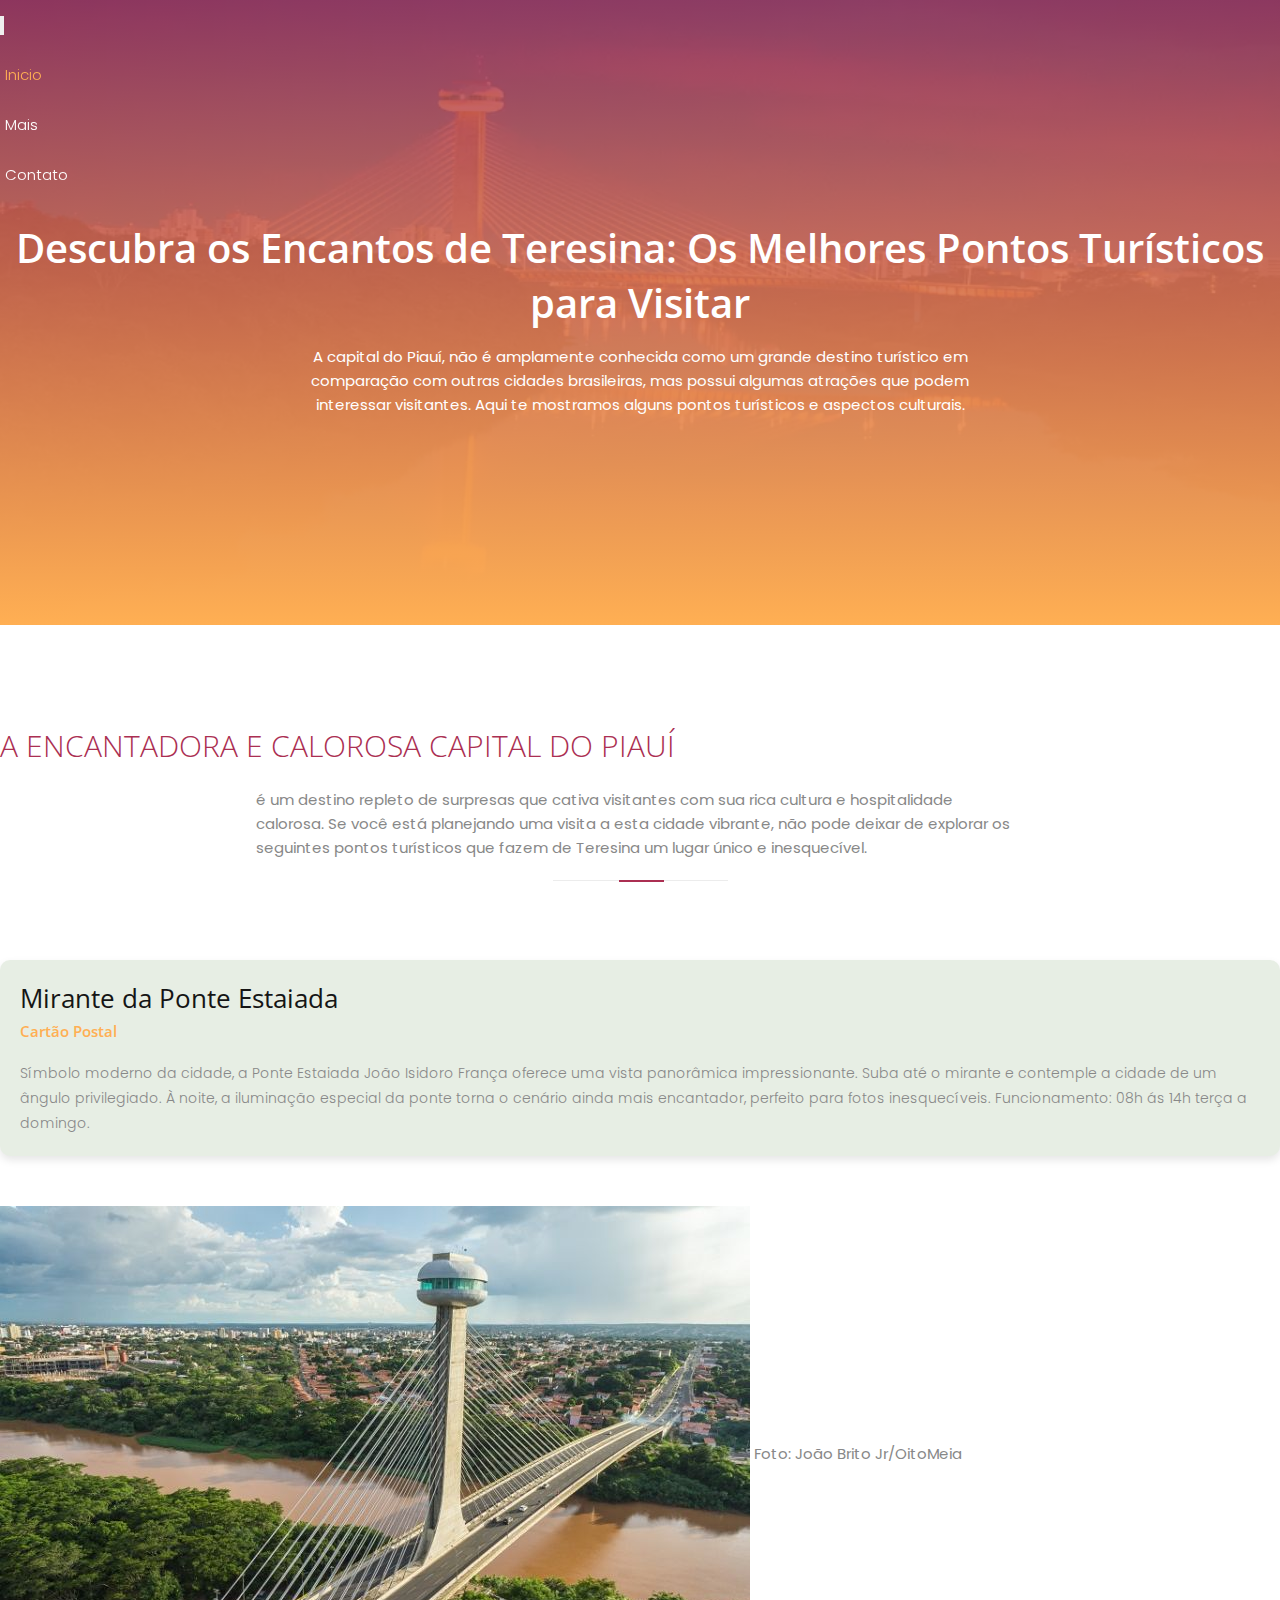
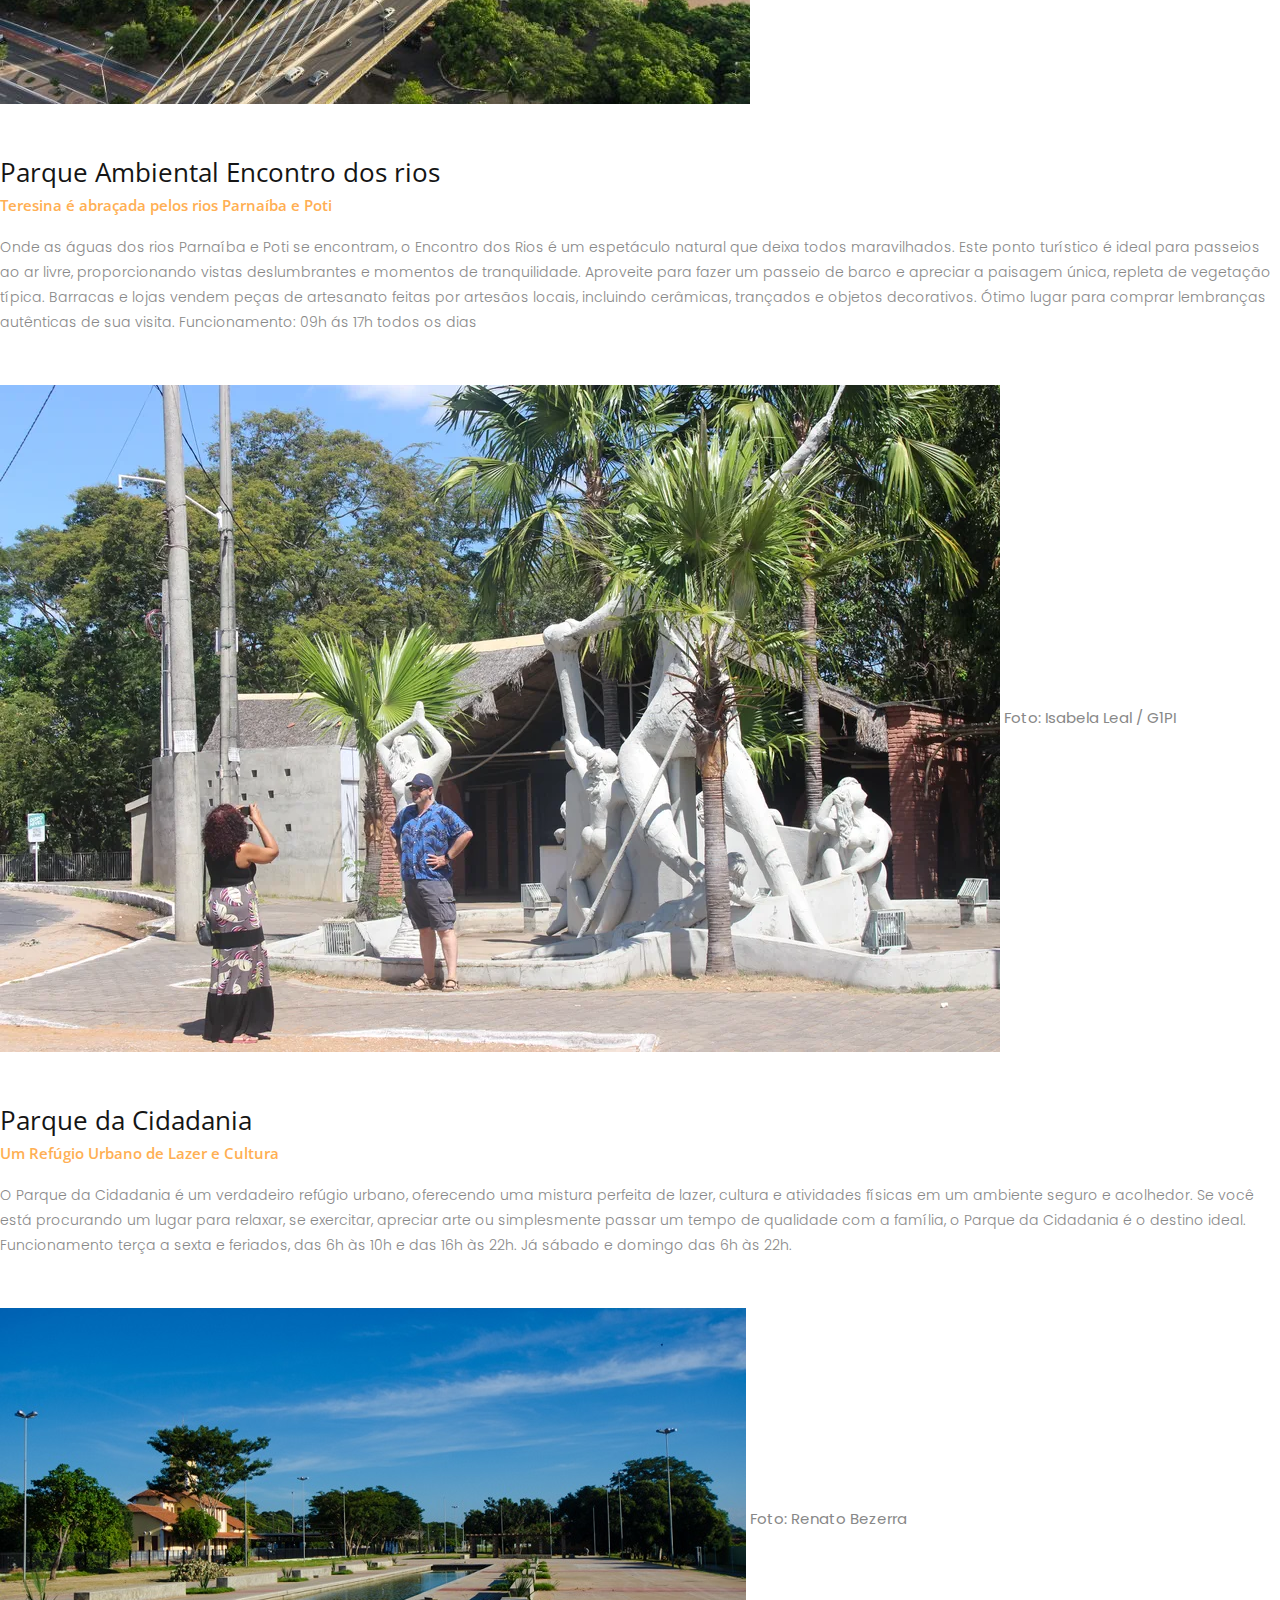
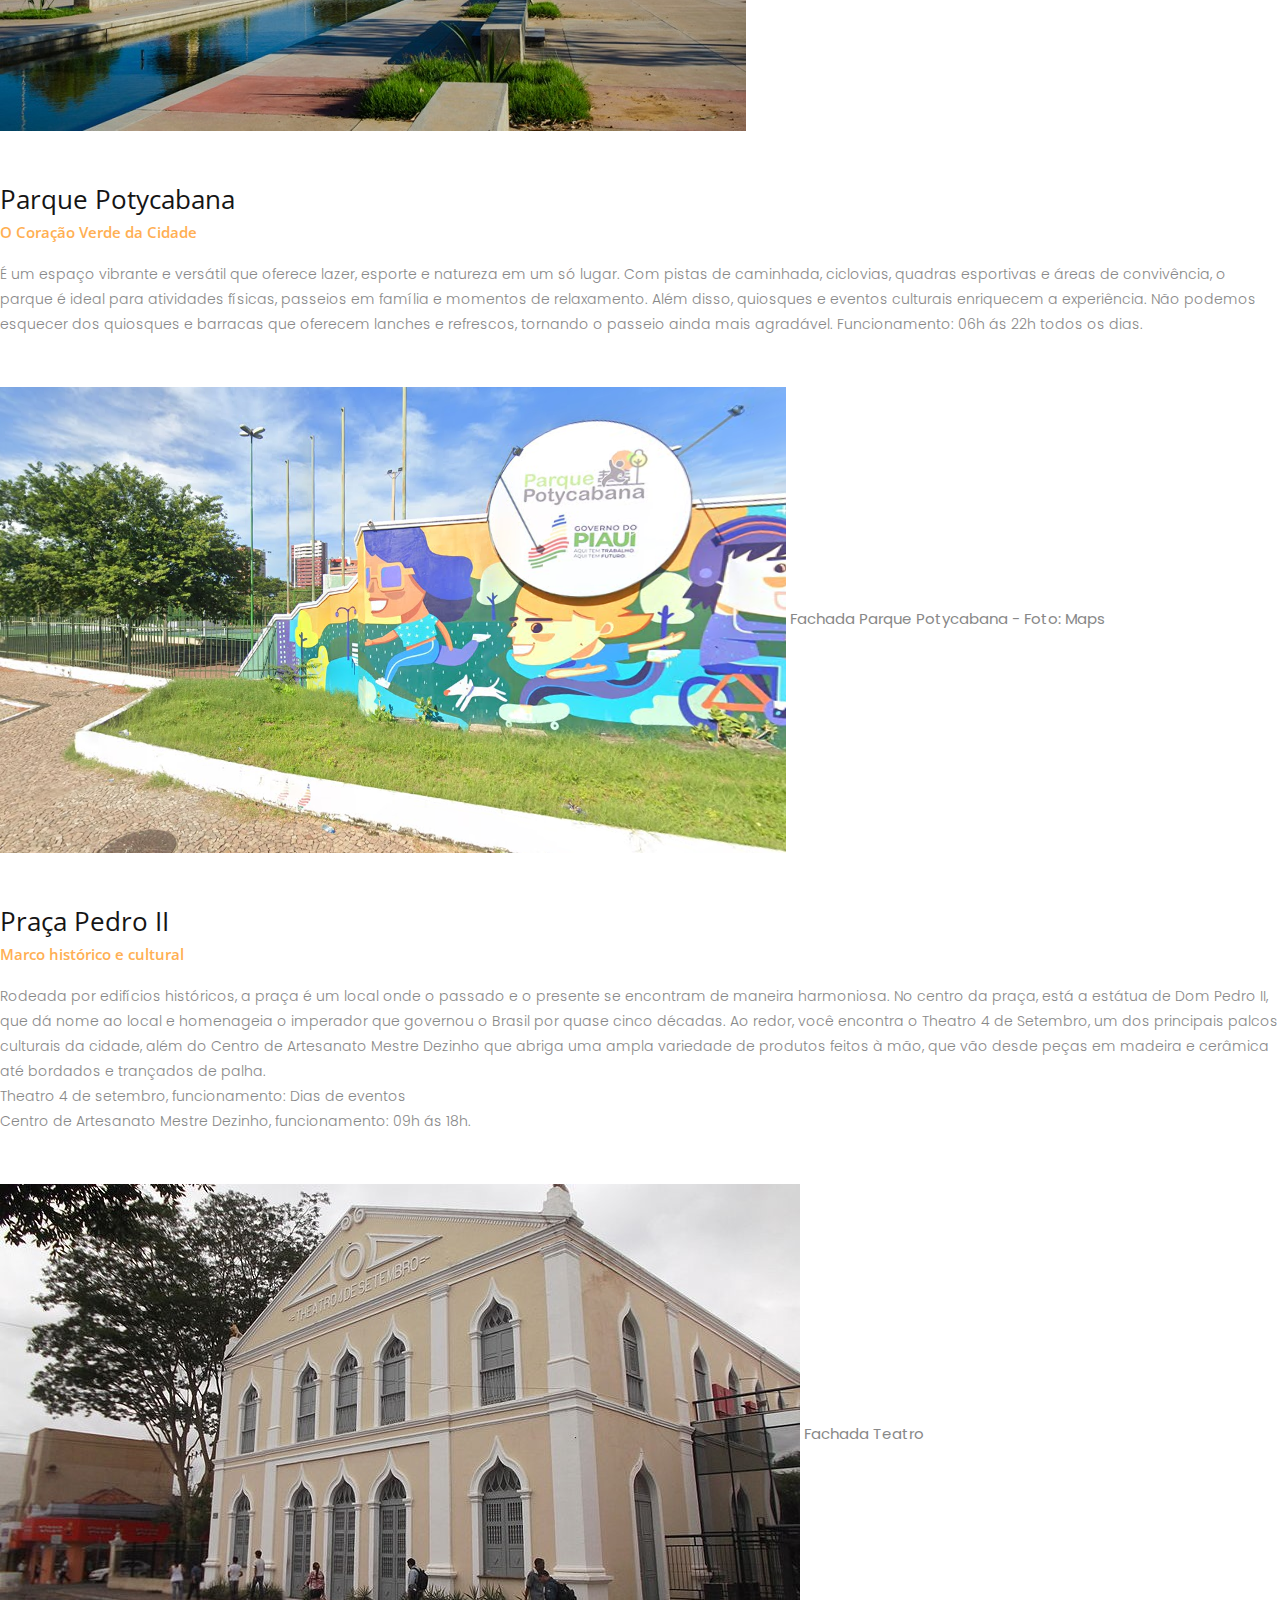
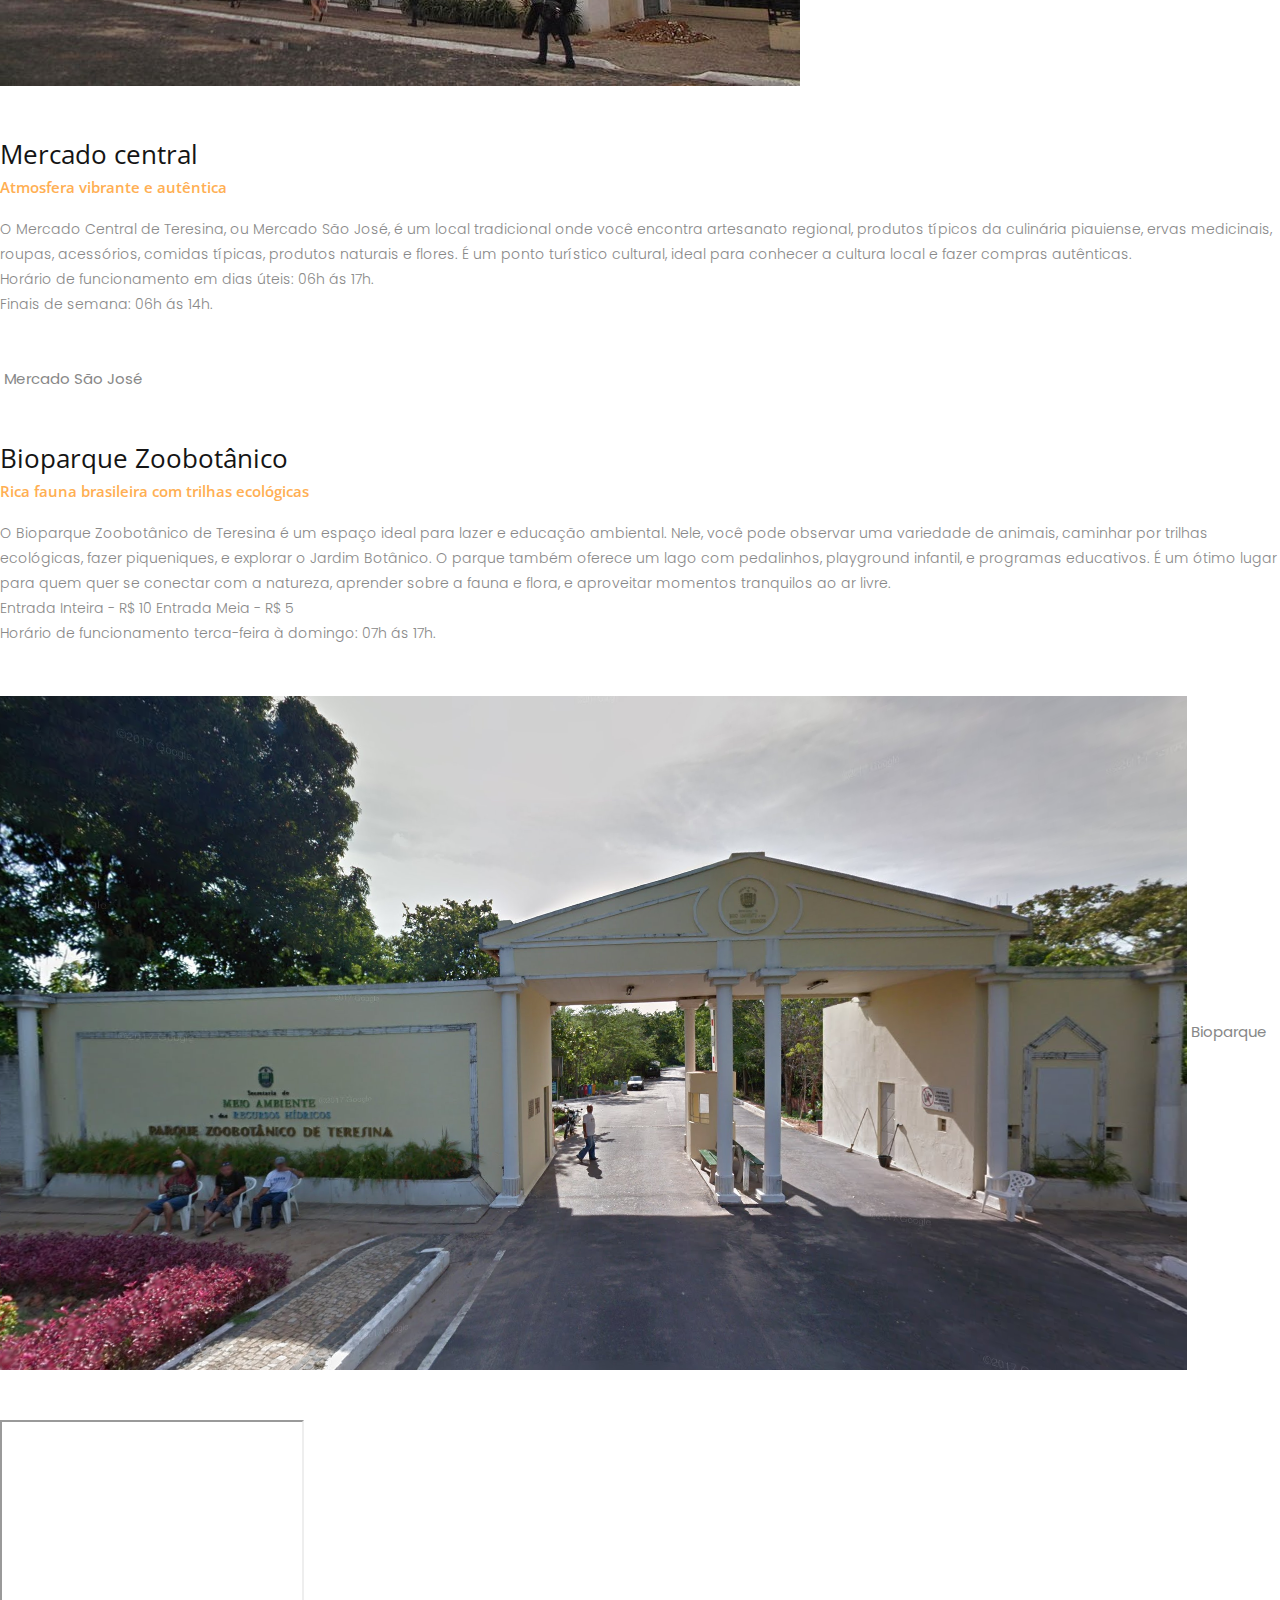
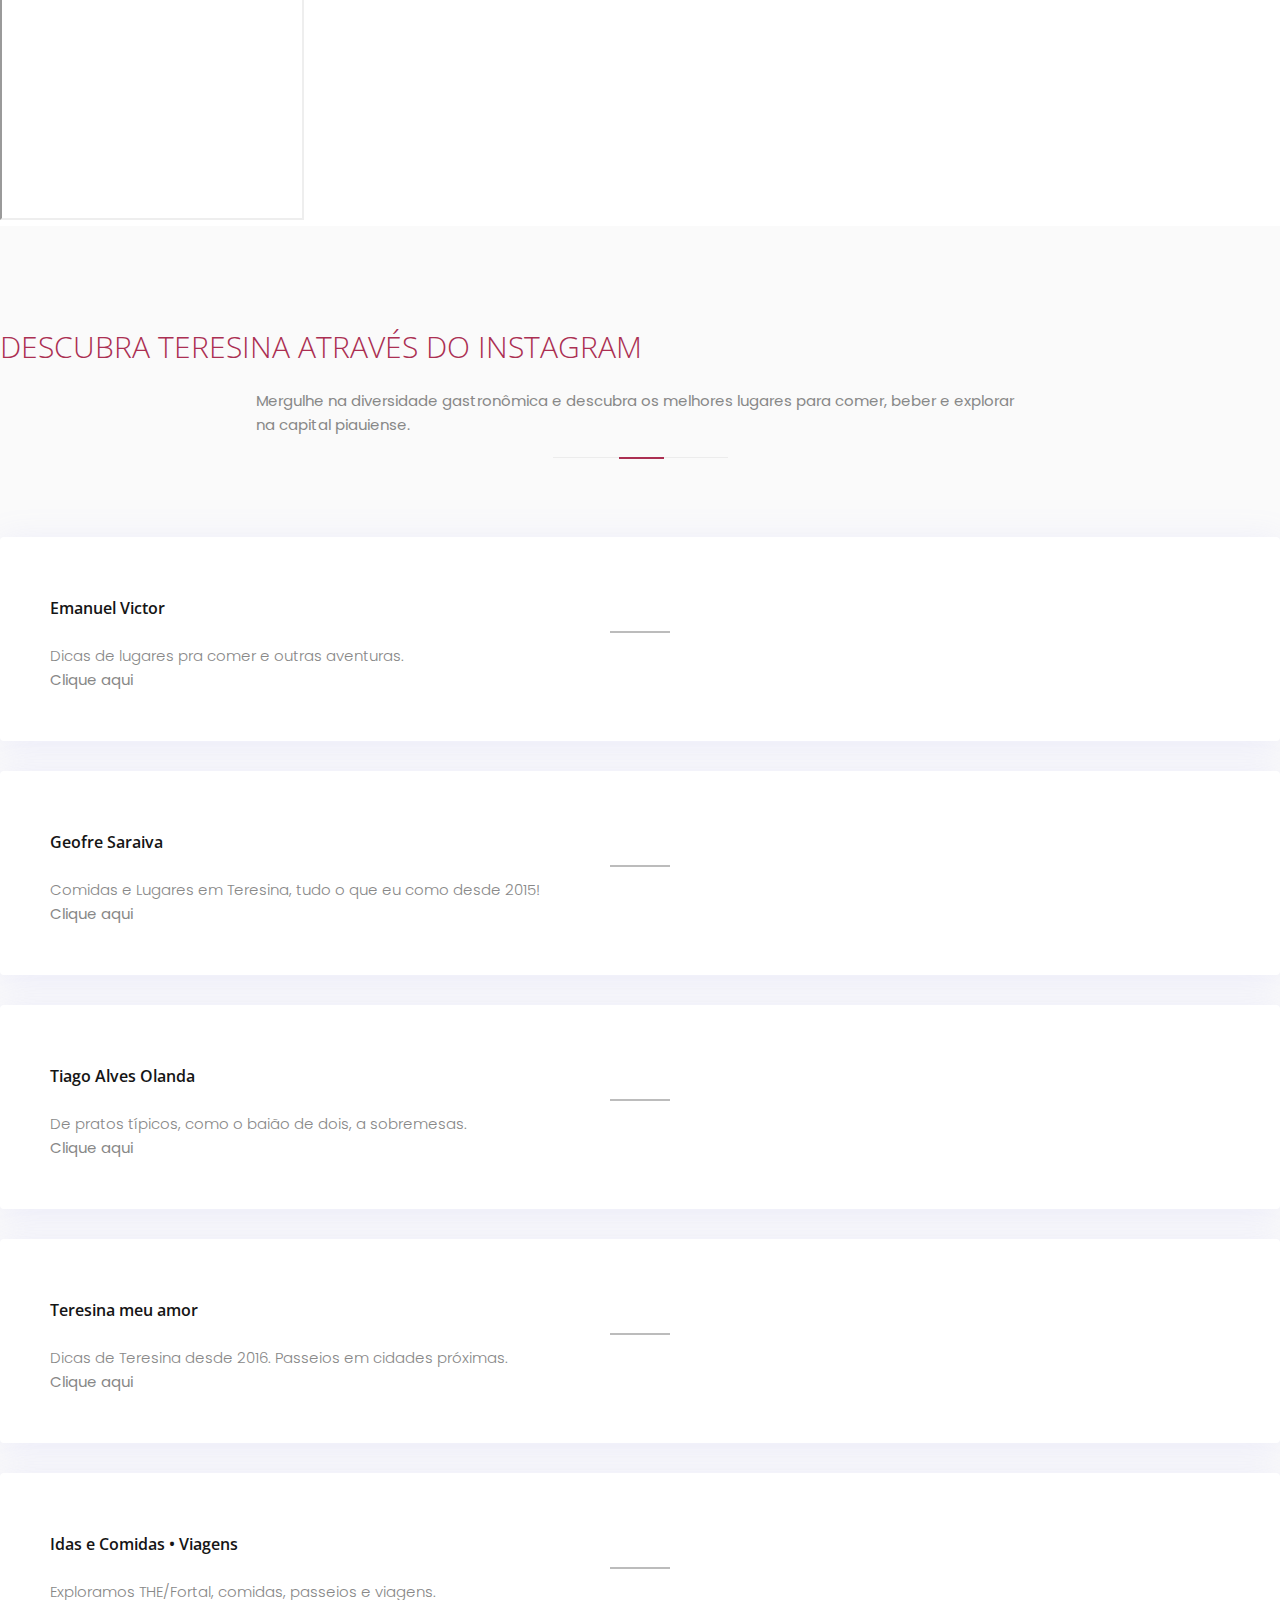
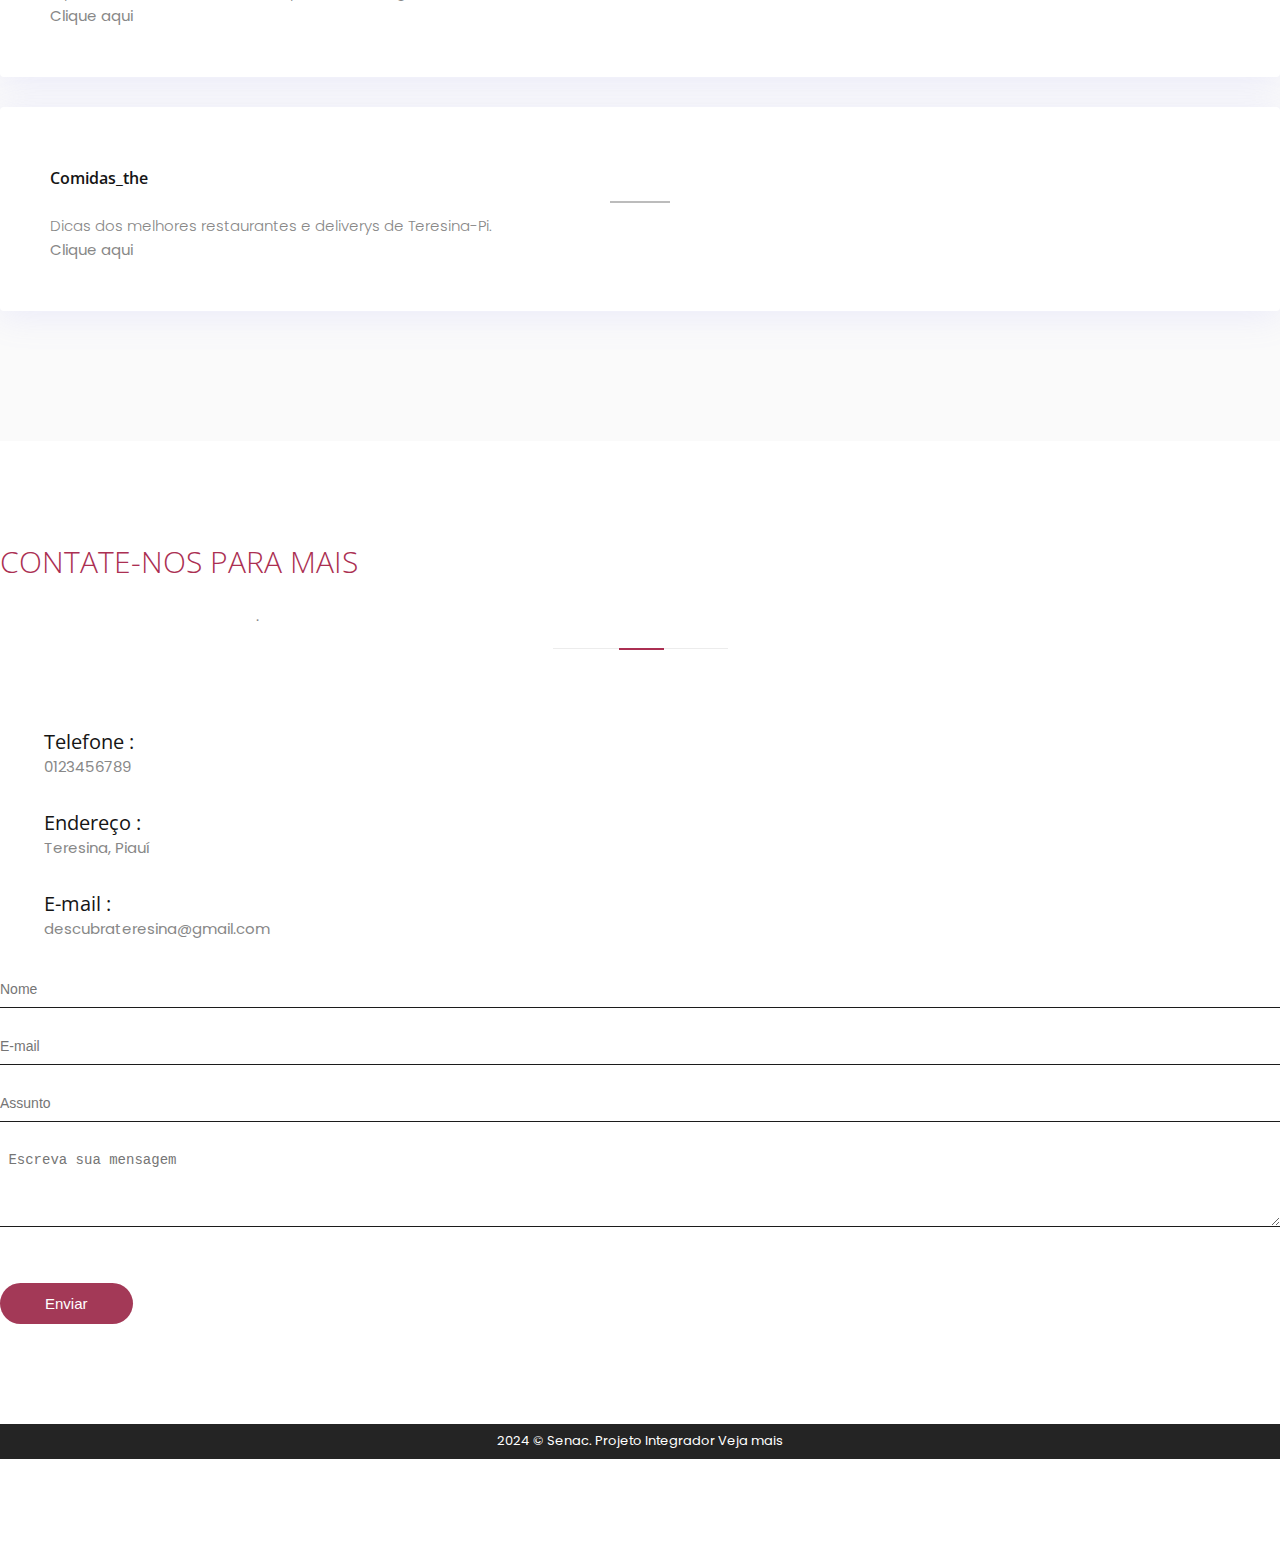
==== index.html @ 4d1e582b "subindo arquivos" ====
<!DOCTYPE html>
<html>
<head><script type="text/javascript" src="/___vscode_livepreview_injected_script"></script>
<meta http-equiv="Content-Type" content="text/html; charset=utf-8" />

<title>O que visitar em Teresina Piauí</title>
<link rel="stylesheet" href="https://stackpath.bootstrapcdn.com/bootstrap/4.1.1/css/bootstrap.min.css" integrity="sha384-WskhaSGFgHYWDcbwN70/dfYBj47jz9qbsMId/iRN3ewGhXQFZCSftd1LZCfmhktB" crossorigin="anonymous">
<link rel="stylesheet" type="text/css" href="style.css"/>
<link rel="stylesheet" href="https://use.fontawesome.com/releases/v5.1.0/css/all.css" integrity="sha384-lKuwvrZot6UHsBSfcMvOkWwlCMgc0TaWr+30HWe3a4ltaBwTZhyTEggF5tJv8tbt" crossorigin="anonymous">
<link rel="stylesheet" type="text/css" href="css/jquery.fancybox.min.css"/>
<link rel="stylesheet" type="text/css" href="css/owl.carousel.min.css"/>
<link rel="stylesheet" type="text/css" href="css/owl.theme.default.min.css"/>
<link rel="icon" href="images/minilogo.png" type="image/x-icon">

<!-- Font Google -->
<link href="https://fonts.googleapis.com/css?family=Open+Sans:300,400,600,700,800" rel="stylesheet">
<link href="https://fonts.googleapis.com/css?family=Poppins:300,400,500,600,700" rel="stylesheet">

<meta name="viewport" content="width=device-width, initial-scale=1.0">
</head>

<body>
<!-- Navbar -->
<nav class="navbar navbar-expand-lg">
  <div class="container">
    <button class="navbar-toggler" type="button" data-toggle="collapse" data-target="#navbarSupportedContent" aria-controls="navbarSupportedContent" aria-expanded="false" aria-label="Toggle navigation"> <span class="fas fa-bars"></span> </button>
    <div class="collapse navbar-collapse" id="navbarSupportedContent">
      <ul class="navbar-nav ml-auto">
        <li class="nav-item"> <a class="nav-link" href="" data-scroll-nav="0">Inicio</a> </li>
        <li class="nav-item"> <a class="nav-link" href="#" data-scroll-nav="1">Mais</a> </li>
               
        <li class="nav-item"> <a class="nav-link" href="#" data-scroll-nav="4">Contato</a> </li>
      </ul>
    </div>
  </div>
</nav>
<!-- End Navbar --> 

<!-- Banner Image -->

<div class="banner text-center" data-scroll-index='0'>
  <div class="banner-overlay">
    <div class="container">
      
      <h1 class="text">Descubra os Encantos de Teresina: Os Melhores Pontos Turísticos para Visitar</h1>
      <p>A capital do Piauí, não é amplamente conhecida como um grande destino turístico em 
        comparação com outras cidades brasileiras, mas possui algumas atrações que
         podem interessar visitantes. Aqui te mostramos alguns pontos turísticos e aspectos culturais.</p>
      <a href="#" class="#"></a> </div>
    </div>
  </div>
</div>

<!-- End Banner Image --> 

<!-- About -->

<div class="about-us section-padding" data-scroll-index='1' >
  <div class="container" >
    <div class="row">
      <div class="col-md-12 section-title text-center" >
        <h3>A encantadora e calorosa capital do Piauí</h3>
        <p>é um destino repleto de surpresas que cativa visitantes com sua rica cultura e hospitalidade calorosa. 
          Se você está planejando uma visita a esta cidade vibrante, não pode deixar de explorar
           os seguintes pontos turísticos que fazem de Teresina um lugar único e inesquecível.</p>
        <span class="section-title-line"></span> </div>
      
      <div class="col-md-6 mb-50" onclick="window.location.href='restaurantes.html';" style="cursor: pointer; background-color: #e7eee4; border-radius: 10px; padding: 20px; box-shadow: 0px 4px 8px rgba(0, 0, 0, 0.1); transition: background-color 0.3s ease;">
        <div class="section-info">
          <div class="sub-title-paragraph">
            <h4>Mirante da Ponte Estaiada</h4>
            <h5>Cartão Postal</h5>
            <p>Símbolo moderno da cidade, a Ponte Estaiada João Isidoro França oferece uma vista panorâmica impressionante.
               Suba até o mirante e contemple a cidade de um ângulo privilegiado.
               À noite, a iluminação especial da ponte torna o cenário ainda mais encantador, perfeito para fotos inesquecíveis. Funcionamento: 08h ás 14h terça a domingo.</p>
          </div>
        </div>
      </div>

      <div class="col-md-6 mb-50">
        <div class="section-img"> <img src="images/ponteestaiada.jpg" alt="" class="img-responsive"/> 
        <a href="https://www.oitomeia.com.br/noticias/2017/08/19/saiba-mais-sobre-ponte-estaiada-principal-simbolo-visual-de-teresina/" target="_blank"> Foto: João Brito Jr/OitoMeia</a>
        </div>
      </div>
      
      <div class="col-md-6 mb-50">
        <div class="section-info">
          <div class="sub-title-paragraph">
            <h4>Parque Ambiental Encontro dos rios</h4>
            <h5> Teresina é abraçada pelos rios Parnaíba e Poti</h5>
            <p>Onde as águas dos rios Parnaíba e Poti se encontram, o Encontro dos Rios é um espetáculo natural que deixa todos maravilhados.
               Este ponto turístico é ideal para passeios ao ar livre, proporcionando vistas deslumbrantes e momentos de tranquilidade. 
              Aproveite para fazer um passeio de barco e apreciar a paisagem única, repleta de vegetação típica. Barracas e lojas vendem peças de artesanato feitas por artesãos locais, incluindo cerâmicas, trançados e objetos decorativos.
               Ótimo lugar para comprar lembranças autênticas de sua visita. Funcionamento: 09h ás 17h todos os dias </p>
          </div>
        </div>
      </div>
     
      <div class="col-md-6 mb-50">
        <div class="section-img"> <img src="images/encontrodosrios.png" alt="" class="img-responsive"/> 
        <a href="https://g1.globo.com/pi/piaui/aniversario-de-teresina/noticia/2023/08/17/encontro-dos-rios-polo-ceramico-e-jericodipi-conheca-pontos-turistico-as-margens-dos-rios-parnaiba-e-poti-em-teresina.ghtml" target="_blank">Foto: Isabela Leal / G1PI</a>
      </div>
    </div>
    <div class="col-md-6 mb-50">
      <div class="section-info">
        <div class="sub-title-paragraph">
          <h4>Parque da Cidadania</h4>
          <h5> Um Refúgio Urbano de Lazer e Cultura</h5>
          <p>O Parque da Cidadania é um verdadeiro refúgio urbano, 
            oferecendo uma mistura perfeita de lazer, cultura e atividades físicas em um ambiente seguro e acolhedor.
             Se você está procurando um lugar para relaxar, se exercitar, apreciar arte ou simplesmente passar um tempo
              de qualidade com a família, o Parque da Cidadania é o destino ideal. Funcionamento terça a sexta e feriados, das 6h às 10h e das 16h às 22h. 
              Já sábado e domingo das 6h às 22h.</p>
        </div>
      </div>
    </div>
   
    <div class="col-md-6 mb-50">
      <div class="section-img"> <img src="images/parkcidadania.jpg" alt="" class="img-responsive"/> 
      <a href="https://www.gov.br/turismo/pt-br/assuntos/noticias/parque-da-cidadania-e-inaugurado-em-teresina">Foto: Renato Bezerra</a>
    </div>
  </div>
  <div class="col-md-6 mb-50">
    <div class="section-info">
      <div class="sub-title-paragraph">
        <h4>Parque Potycabana</h4>
        <h5> O Coração Verde da Cidade</h5>
        <p>É um espaço vibrante e versátil que oferece lazer, esporte e natureza em um só lugar. 
          Com pistas de caminhada, ciclovias, quadras esportivas e áreas de convivência, o parque é ideal para atividades físicas,
           passeios em família e momentos de relaxamento. Além disso, quiosques e eventos culturais enriquecem a experiência. Não podemos esquecer dos 
           quiosques e barracas que oferecem lanches e refrescos, tornando o passeio ainda mais agradável. Funcionamento: 06h ás 22h todos os dias. </p>
      </div>
    </div>
  </div>
 
  <div class="col-md-6 mb-50">
    <div class="section-img"> <img src="images/potycabana.png" alt="" class="img-responsive"/> 
    <a href="https://maps.app.goo.gl/J3eH8wFGkdxHYuXw6">Fachada Parque Potycabana - Foto: Maps</a>
  </div>
</div>
<div class="col-md-6 mb-50">
  <div class="section-info">
    <div class="sub-title-paragraph">
      <h4>Praça Pedro II</h4>
      <h5>Marco histórico e cultural</h5>
      <p>Rodeada por edifícios históricos, a praça é um local onde o passado e
         o presente se encontram de maneira harmoniosa.
        No centro da praça, está a estátua de Dom Pedro II, que 
        dá nome ao local e homenageia o imperador que governou o Brasil por quase cinco décadas.
         Ao redor, você encontra o Theatro 4 de Setembro, um dos principais palcos culturais da cidade, além do 
        Centro de Artesanato Mestre Dezinho que abriga uma ampla variedade de produtos 
        feitos à mão, que vão desde peças em madeira e cerâmica até bordados e trançados de palha.<br>
      Theatro 4 de setembro, funcionamento: Dias de eventos<br>
      Centro de Artesanato Mestre Dezinho, funcionamento: 09h ás 18h.
      </p>
    </div>
  </div>
</div>

<div class="col-md-6 mb-50">
  <div class="section-img"> <img src="images/Theatro_4_de_setembro_predio.JPG" alt="" class="img-responsive"/> 
  <a href="https://pt.m.wikipedia.org/wiki/Ficheiro:Theatro_4_de_setembro_predio.JPG" target="_blank">Fachada Teatro</a>
</div>
</div>
<div class="col-md-6 mb-50">
  <div class="section-info">
    <div class="sub-title-paragraph">
      <h4>Mercado central </h4>
      <h5>Atmosfera vibrante e autêntica</h5>
      <p>O Mercado Central de Teresina, ou Mercado São José, é um local tradicional 
        onde você encontra artesanato regional, produtos típicos da culinária piauiense,
        ervas medicinais, roupas, acessórios, 
        comidas típicas, produtos naturais e flores. É um ponto turístico cultural, ideal para
         conhecer a cultura local e fazer compras autênticas.<br>Horário de funcionamento em dias úteis: 06h ás 17h.<br>
         Finais de semana: 06h ás 14h.
      </p>
    </div>
  </div>
</div>

<div class="col-md-6 mb-50">
  <div class="section-img"> <img src="images/mercado-central-de-teresina.JPG" alt="" class="img-responsive"/> 
  <a>Mercado São José</a>
</div>
</div>
<div class="col-md-6 mb-50">
  <div class="section-info">
    <div class="sub-title-paragraph">
      <h4>Bioparque Zoobotânico</h4>
      <h5>Rica fauna brasileira com trilhas ecológicas</h5>
      <p>O Bioparque Zoobotânico de Teresina é um espaço ideal para lazer e educação ambiental. Nele, você pode observar uma variedade de animais, 
        caminhar por trilhas ecológicas, fazer piqueniques, e explorar o Jardim Botânico. O parque também oferece um lago com pedalinhos, playground infantil,
         e programas educativos. É um ótimo lugar para quem quer se conectar com a natureza, aprender sobre a fauna e flora, e aproveitar momentos tranquilos ao ar livre.
         <br>Entrada Inteira - R$ 10 Entrada Meia - R$ 5
         <br>Horário de funcionamento terca-feira à domingo: 07h ás 17h.
      </p>
    </div>
  </div>
</div>

<div class="col-md-6 mb-50">
  <div class="section-img"> <img src="images/zoobotanico.png" alt="" class="img-responsive"/> 
  <a>Bioparque</a>
</div>
</div>
<!-- Inserir instagrans que monstram comidas e lugares, valores no site
 https://www.instagram.com/manuvitin_/
 https://www.instagram.com/comidaselugaresemteresina/
 https://www.instagram.com/umami_pi/
 https://www.instagram.com/teresinameuamor_/
 https://www.instagram.com/idasecomidas/
 https://www.instagram.com/comida_the/
  -->
<!-- End About -->
<div class="col-lg-12">
  <div class="h-100 rounded">
      <iframe class="rounded w-100" 
      style="height: 400px;" src="https://www.google.com/maps/embed?pb=!1m58!1m12!1m3!1d52410.365007073604!2d-42.84455419984491!3d-5.06386149907328!2m3!1f0!2f0!3f0!3m2!1i1024!2i768!4f13.1!4m43!3e0!4m5!1s0x78fdba1d89c2ed7%3A0xf731ffb5c80a7a2f!2sEncontro%20dos%20Rios!3m2!1d-5.0354825!2d-42.838679299999995!4m5!1s0x78e377e8e7ee741%3A0x89bff73e3fddc472!2sMercado%20Central!3m2!1d-5.0899601!2d-42.8189087!4m5!1s0x78e376371481a87%3A0x68bf1f2969fd290e!2sPra%C3%A7a%20Pedro%20II!3m2!1d-5.0914282!2d-42.813148999999996!4m5!1s0x78e39fbac7e99b9%3A0xee941840eac1112f!2sParque%20Potycabana!3m2!1d-5.0863476!2d-42.790941!4m5!1s0x78e399425822cd7%3A0x59bceb396e01b208!2sPonte%20Estaiada%20-%20Teresina!3m2!1d-5.0696708!2d-42.8018048!4m5!1s0x78e39e1269e3299%3A0xda3fe3c59554a2e6!2sParque%20da%20Cidadania%2CTeresina!3m2!1d-5.0860427!2d-42.802669699999996!4m5!1s0x78e382d9fc9091d%3A0x6dc1bbb5ab176f8b!2sBioparque%20Zoobot%C3%A2nico!3m2!1d-5.0381208!2d-42.7768648!5e1!3m2!1spt-BR!2sbr!4v1724619278790!5m2!1spt-BR!2sbr"  
      loading="lazy" referrerpolicy="no-referrer-when-downgrade"></iframe>
  </div>
</div>

<!-- Services -->
<div class="services section-padding bg-grey" data-scroll-index='2'>
  <div class="container">
    <div class="row">
      <div class="col-md-12 section-title text-center">
        <h3>Descubra Teresina Através do Instagram</h3>
        <p>Mergulhe na diversidade gastronômica e descubra os melhores lugares para comer, beber e explorar na capital piauiense.</p>
        <span class="section-title-line"></span> </div>
      <div class="col-lg-4 col-md-6 col-sm-12 col-xs-12 mb-30">
        <div class="service-box bg-white text-center">
          <div class="icon"> <i class="fab fa-instagram"></i> </div>
          <div class="icon-text">
            <h4 class="title-box">Emanuel Victor</h4>
            <p>Dicas de lugares pra comer e outras aventuras.</p>
            <a href="https://www.instagram.com/manuvitin_/" target="_blank">Clique aqui</a>
          </div>
        </div>
      </div>
      <div class="col-lg-4 col-md-6 col-sm-12 col-xs-12 mb-30">
        <div class="service-box bg-white text-center">
          <div class="icon"> <i class="fab fa-instagram "></i> </div>
          <div class="icon-text">
            <h4 class="title-box">Geofre Saraiva</h4>
            <p>Comidas e Lugares em Teresina, tudo o que eu como desde 2015!</p>
            <a href="https://www.instagram.com/comidaselugaresemteresina/">Clique aqui</a>
          </div>
        </div>
      </div>
      <div class="col-lg-4 col-md-6 col-sm-12 col-xs-12 mb-30">
        <div class="service-box bg-white text-center">
          <div class="icon"> <i class="fab fa-instagram"></i> </div>
          <div class="icon-text">
            <h4 class="title-box">Tiago Alves Olanda</h4>
            <p>De pratos típicos, como o baião de dois, a sobremesas.</p>
            <a href="https://www.instagram.com/umami_pi/" target="_blank">Clique aqui</a>
          </div>
        </div>
      </div>
      <div class="col-lg-4 col-md-6 col-sm-12 col-xs-12 mb-30">
        <div class="service-box bg-white text-center">
          <div class="icon"> <i class="fab fa-instagram"></i> </div>
          <div class="icon-text">
            <h4 class="title-box">Teresina meu amor</h4>
            <p>Dicas de Teresina desde 2016. Passeios em cidades próximas.</p>
            <a href="https://www.instagram.com/teresinameuamor_/" target="_blank">Clique aqui</a>
          </div>
        </div>
      </div>
      <div class="col-lg-4 col-md-6 col-sm-12 col-xs-12 mb-30">
        <div class="service-box bg-white text-center">
          <div class="icon"> <i class="fab fa-instagram"></i> </div>
          <div class="icon-text">
            <h4 class="title-box">Idas e Comidas • Viagens</h4>
            <p>Exploramos THE/Fortal, comidas, passeios e viagens.</p>
              <a href="https://www.instagram.com/idasecomidas/" target="_blank">Clique aqui</a>
          </div>
        </div>
      </div>
      <div class="col-lg-4 col-md-6 col-sm-12 col-xs-12 mb-30">
        <div class="service-box bg-white text-center">
          <div class="icon"> <i class="fab fa-instagram"></i> </div>
          <div class="icon-text">
            <h4 class="title-box">Comidas_the</h4>
            <p>Dicas dos melhores restaurantes
              e deliverys de Teresina-Pi.</p>
              <a href="https://www.instagram.com/comida_the/" target="_blank">Clique aqui</a>
          </div>
        </div>
      </div>
    </div>
  </div>
</div>

<!-- End Services --> 

<!-- Gallery -->

<!-- End Gallery -->

<!-- Contact -->
<div class="contact section-padding" data-scroll-index='4'>
  <div class="container">
    <div class="row">
      <div class="col-md-12 section-title text-center">
        <h3>Contate-nos para mais</h3>
        <p>.</p>
        <span class="section-title-line"></span> </div>
      <div class="col-lg-5 col-md-4">
        <div class="part-info">
          <div class="info-box">
            <div class="icon"> <i class="fas fa-phone"></i> </div>
            <div class="content">
              <h4>Telefone :</h4>
              <p>0123456789</p>
            </div>
          </div>
          <div class="info-box">
            <div class="icon"> <i class="fas fa-map-marker-alt"></i> </div>
            <div class="content">
              <h4>Endereço :</h4>
              <p>Teresina, Piauí</p>
            </div>
          </div>
          <div class="info-box">
            <div class="icon"> <i class="fas fa-envelope"></i> </div>
            <div class="content">
              <h4>E-mail :</h4>
              <p><a href="#">descubrateresina@gmail.com</a></p>
            </div>
          </div>
        </div>
      </div>
      <div class="col-lg-7 col-md-8">
        <div class="contact-form">
          <form class='form' id='contact-form' method='post' data-toggle='validator'>
            <input type='hidden' name='form-name' value='contact-form' />
            <div class="messages"></div>
            <div class="controls">
              <div class="row">
                <div class="col-lg-6">
                  <div class="form-group">
                    <input id="form_name" type="text" name="name" placeholder="Nome" required data-error="name is required.">
                    <div class="help-block with-errors"></div>
                  </div>
                </div>
                <div class="col-lg-6">
                  <div class="form-group">
                    <input id="form_email" type="email" name="email" placeholder="E-mail" required data-error="Valid email is required.">
                    <div class="help-block with-errors"></div>
                  </div>
                </div>
                <div class="col-lg-12">
                  <div class="form-group">
                    <input id="form_subject" type="text" name="subject" placeholder="Assunto">
                  </div>
                </div>
                <div class="col-lg-12 form-group">
                  <textarea id="form_message" name="message" class="form-control" placeholder=" Escreva sua mensagem " rows="4" required data-error="Please,leave us a message."></textarea>
                  <div class="help-block with-errors"></div>
                </div>
                <div class="col-lg-12 text-center">
                  <button class="bttn">Enviar</button>
                </div>
              </div>
            </div>
          </form>
        </div>
      </div>
    </div>
  </div>
</div>
<!-- End Contact -->
<footer class="footer-copy">
  <div class="container-fluid">
    <div class="row">
      <div class="col-md-12">
        <p>2024 &copy; Senac. Projeto Integrador <a href="https://google.com" target="_blank" rel="dofollow">Veja mais</a></p>
      </div>
    </div>
  </div>
</footer>
<script src="https://ajax.googleapis.com/ajax/libs/jquery/1.12.4/jquery.min.js"></script> 
<script src="https://stackpath.bootstrapcdn.com/bootstrap/4.1.1/js/bootstrap.min.js" integrity="sha384-smHYKdLADwkXOn1EmN1qk/HfnUcbVRZyYmZ4qpPea6sjB/pTJ0euyQp0Mk8ck+5T" crossorigin="anonymous"></script> 
<!-- owl carousel js --> 
<script src="js/owl.carousel.min.js"></script> 
<!-- magnific-popup --> 
<script src="js/jquery.fancybox.min.js"></script> 

<!-- scrollIt js --> 
<script src="js/scrollIt.min.js"></script> 

<!-- isotope.pkgd.min js --> 
<script src="js/isotope.pkgd.min.js"></script> 
<script>
  $(window).on("scroll",function () {

      var bodyScroll = $(window).scrollTop(),
          navbar = $(".navbar");

      if(bodyScroll > 130){

          navbar.addClass("nav-scroll");
          $('.navbar-logo img').attr('src','images/logo-black.png');


      }else{

          navbar.removeClass("nav-scroll");
          $('.navbar-logo img').attr('src','images/logo-white.png');

      }

  });

  $(window).on("load",function (){



var bodyScroll = $(window).scrollTop(),
navbar = $(".navbar");

if(bodyScroll > 130){

navbar.addClass("nav-scroll");
$('.navbar-logo img').attr('src','images/logo-black.png');


}else{

navbar.removeClass("nav-scroll");
$('.navbar-logo img').attr('src','images/logo-white.png');

}

/* smooth scroll
  -------------------------------------------------------*/
  $.scrollIt({

easing: 'swing',      // the easing function for animation
scrollTime: 900,       // how long (in ms) the animation takes
activeClass: 'active', // class given to the active nav element
onPageChange: null,    // function(pageIndex) that is called when page is changed
topOffset: -63
});

/* isotope
-------------------------------------------------------*/
var $gallery = $('.gallery').isotope({});
$('.gallery').isotope({

    // options
    itemSelector: '.item-img',
    transitionDuration: '0.5s',

});


$(".gallery .single-image").fancybox({
  'transitionIn'  : 'elastic',
  'transitionOut' : 'elastic',
  'speedIn'   : 600,
  'speedOut'    : 200,
  'overlayShow' : false
});


/* filter items on button click
-------------------------------------------------------*/
$('.filtering').on( 'click', 'button', function() {

    var filterValue = $(this).attr('data-filter');

    $gallery.isotope({ filter: filterValue });

    });

$('.filtering').on( 'click', 'button', function() {

    $(this).addClass('active').siblings().removeClass('active');

});

})

$(function () {
$( ".cover-bg" ).each(function() {
    var attr = $(this).attr('data-image-src');

    if (typeof attr !== typeof undefined && attr !== false) {
      $(this).css('background-image', 'url('+attr+')');
    }

  });

  /* sections background color from data background
  -------------------------------------------------------*/
  $("[data-background-color]").each(function() {
      $(this).css("background-color", $(this).attr("data-background-color")  );
  });


/* Owl Caroursel testimonial
  -------------------------------------------------------*/
  
  $('.testimonials .owl-carousel').owlCarousel({
    loop:true,
    autoplay:true,
    items:1,
    margin:30,
    dots: true,
    nav: false,
    
  });

});

</script>
</body>
</html>
---- style.css ----
* {
	-webkit-box-sizing: border-box;
	box-sizing: border-box;
	text-decoration: none !important;
	list-style: none !important;
	outline: none !important;
	margin: 0;
	padding: 0;
}
html {
	height: 100%;
}
body {
	color: #888888;
	font-size: 15px;
	font-family: "Poppins", sans-serif;
	height: 100%;
	overflow-x: hidden;
}
a {
	text-decoration: none !important;
}
a:hover {
	color: #ffaf53 !important;
}
img {
	max-width: 100%;
	height: auto;
	vertical-align: middle;
	
}



span, a {
	display: inline-block;
	color: inherit;
}
h1, h2, h3, h4, h5, h6 {
	color: #151515;
	font-weight: 600;
	font-family: "Open Sans", sans-serif;
	margin: 0;
}
p {
	line-height: 1.6;
	font-weight: 400;
	margin: 0;
}
h1 {
	font-size: 40px;
}
h2 {
	font-size: 35px;
}
h3 {
	font-size: 30px;
}
h4 {
	font-size: 26px;
}
h5 {
	font-size: 15px;
}
h6 {
	font-size: 13px;
}
h4 {
	font-weight: 400;
}
h6 {
	font-weight: bold;
}
.navbar {
	position: fixed;
	right: 0;
	left: 0;
	width: 100%;
	padding-left: 0;
	padding-right: 0;
	min-height: 50px;
	line-height: 50px;
	background: transparent;
	z-index: 1030;
}
.navbar .active {
	color: #ffaf53 !important;
}

.navbar .nav-item {
	margin: 0 5px;
	padding: 0;
}
.navbar .nav-item a {
	color: #ffffff;
	font-weight: 300;
}
.navbar .nav-link {
	position: relative;
	padding: 0;
}
.navbar .navbar-toggler {
	cursor: pointer;
}
.navbar .navbar-toggler span {
	color: #fff;
}
.navbar-style2 .active:after, .navbar-style2 .nav-link:after {
	display: none;
}
.nav-scroll {
	background: #fff;
	-webkit-box-shadow: 0 1px 8px 3px rgba(0, 0, 0, 0.0509803922);
	box-shadow: 0 1px 8px 3px rgba(0, 0, 0, 0.0509803922);
	-webkit-transition: all .4s ease;
	transition: all .4s ease;
}
.nav-scroll .navbar-nav > li > a {
	color: #333;
}
.nav-scroll .navbar-brand img {
	-webkit-transform: scale(1.03) !important;
	transform: scale(1.03) !important;
}
.nav-scroll .navbar-toggler {
	cursor: pointer;
}
.nav-scroll .navbar-toggler span {
	color: #333;
}
.nav-scroll .nav-link:hover:after {
	background-color: #2388ed;
}
.nav-scroll .active {
	position: relative;
}
.banner {
	background:url(images/bg1.jpg) no-repeat 0% 0% / 100% 100%;
	color:#ffffff;
	text-align: center;
	width: 100%;
}
.banner-overlay {
	background:linear-gradient(to bottom, rgba(171, 47, 82, 0.82) 0%, #ffaf53 100%);
	padding:220px 0px 170px;
}
.banner h1 {
	color:#ffffff;
}
.banner p {
	margin:15px auto 15px;
	max-width: 670px
}
.banner-btn {
	background: #ab2f52;
	padding: 12px 45px;
	font-size: 15px;
	border-radius: 30px;
	margin-top: 30px;
}
.banner-btn:hover {
	background: #ffffff;
	color:#ab2f52;
}
.section-padding {
	padding: 100px 0px;
}
.section-title {
	padding-bottom: 80px;
}
.section-title h3 {
	color: #ab2f52;
	text-transform: uppercase;
	font-weight: 300;
	margin-bottom: 22px;
}
.section-title p {
	width: 60%;
	margin: 15px auto 20px;
}
.section-title-line {
	background: #ececec;
	content: "";
	height: 1px;
	position: absolute;
	left: calc(50% - 87px);
	width: 175px;
}
.section-title-line:after {
	background: #ab2f52;
	bottom: -1px;
	content: "";
	height: 2px;
	left: calc(50% - 22px);
	position: absolute;
	width: 45px;
}
.mb-30 {
	margin-bottom: 30px !important;
}
.mb-50 {
	margin-bottom: 50px !important;
}
.mb-100 {
	margin-bottom: 100px !important;
}
.mt-50 {
	margin-top: 50px !important;
}
.mt-100 {
	margin-bottom: 100px !important;
}
.pd-lt-10 {
	padding-left:10px;
}
.no-padding {
	padding: 0px !important;
}

.sub-title-paragraph h4 {
	margin-bottom: 5px;
}
.sub-title-paragraph h5 {
	color:#ffaf53;
}
.sub-title-paragraph p {
	padding-top: 20px;
	font-weight: 300;
	font-size: 14px;
	line-height: 25px;
}
.anchor-btn {
	background: #ffaf53;
	padding: 10px 20px;
	color: #ffffff !important;
	border-radius: 3px;
	margin-top: 30px;
}
.bg-grey {
	background-color: #fafafa;
}
.bg-white {
	background: #ffffff;
}
.service-box {
	padding: 50px;
	border-radius: 4px;
	-webkit-box-shadow: 0px 5px 35px 0px rgba(148, 146, 245, 0.15);
	box-shadow: 0px 5px 35px 0px rgba(148, 146, 245, 0.15);
}

.service-box .icon i {
	font-size: 40px;
	color: #ffaf53;
}

.icon-text h4 {
	font-size: 16px;
	font-weight: 600;
	margin: 10px 0px;
	position: relative;
	padding-bottom: 14px;
}
.icon-text h4:after {
	content: '';
	position: absolute;
	bottom: 0;
	left: 0;
	width: 60px;
	height: 2px;
	background-color: #bcbcbc;
	-webkit-transition: all 0.3s ease-in-out;
	transition: all 0.3s ease-in-out;
	left: calc(50% - 30px);
}
.icon-text p {
	line-height: 25px;
	font-weight: 300;
}
.portfolio .filtering {
	border-radius: 28px;
	margin: 0 auto;
	border: 1px dotted #e1e1e1;
}
.portfolio .filtering button {
	position: relative;
	top: -1px;
	font-size: 14px;
	font-weight: 400;
	padding: 10px 30px;
	letter-spacing: 2px;
	color: #777;
	cursor: pointer;
	-webkit-transition: all 0.3s ease-in-out;
	transition: all 0.3s ease-in-out;
	background: none;
	border: 0;
}
.portfolio .filtering .active {
	background-color: #ab2f52;
	color: #fff;
	border-radius: 28px;
	-webkit-box-shadow: 0px 10px 30px -4px rgba(0, 0, 0, 0.2);
	box-shadow: 0px 10px 30px -4px rgba(0, 0, 0, 0.2);
}
.portfolio .gallery {
	padding: 0;
	overflow: hidden;
	overflow: hidden !important;
	position: relative;
}
.portfolio .gallery .item-img {
	position: relative;
	overflow: hidden;
}
.portfolio .gallery .item-img a {
	position: absolute;
	width: 100%;
	height: 100%;
	z-index: 1;
}
.portfolio .gallery .item-img .part-img {
	position: relative;
}
.portfolio .gallery .item-img .part-img img {
	width: 100%;
	-webkit-transition: all 0.3s ease-in-out;
	transition: all 0.3s ease-in-out;
}
.portfolio .gallery .item-img .part-img .overlay-img {
	position: absolute;
	top: 0;
	width: 100%;
	height: 100%;
	overflow: hidden;
}
.portfolio .gallery .item-img .part-img .overlay-img:after {
	content: '';
	position: absolute;
	left: -100%;
	top: 0;
	width: 100%;
	height: 50%;
	background: rgba(0, 0, 0, 0.8);
	-webkit-transition: all 150ms ease-in-out 200ms;
	transition: all 150ms ease-in-out 200ms;
}
.portfolio .gallery .item-img .part-img .overlay-img:before {
	content: '';
	position: absolute;
	right: -100%;
	bottom: 0;
	width: 100%;
	height: 50%;
	background: rgba(0, 0, 0, 0.8);
	-webkit-transition: all 150ms ease-in-out 200ms;
	transition: all 150ms ease-in-out 200ms;
}
.portfolio .gallery .item-img .part-img .overlay-img a {
	width: 100%;
	height: 100%;
}
.portfolio .gallery .item-img .part-img .overlay-img h4 {
	color: transparent;
	overflow: hidden;
	position: absolute;
	top: 54px;
	right: 25px;
	z-index: 2;
	font-size: 18px;
	-webkit-transition: color 150ms ease-in-out 200ms;
	transition: color 150ms ease-in-out 200ms;
	text-align: center;
	padding: 0 10px;
}
.portfolio .gallery .item-img .part-img .overlay-img h4:before {
	content: '';
	background: #fff;
	bottom: 0;
	position: absolute;
	right: 100%;
	top: 0;
	width: 100%;
	-webkit-transition: right 600ms ease-in-out 0s;
	transition: right 600ms ease-in-out 0s;
}
.portfolio .gallery .item-img .part-img .overlay-img h6 {
	color: transparent;
	overflow: hidden;
	position: absolute;
	top: 30px;
	right: 25px;
	z-index: 2;
	font-size: 18px;
	-webkit-transition: color 150ms ease-in-out 200ms;
	transition: color 150ms ease-in-out 200ms;
	text-align: center;
	padding: 0 10px;
}
.portfolio .gallery .item-img .part-img .overlay-img h6::before {
	content: '';
	background: #fff;
	bottom: 0;
	right: auto;
	position: absolute;
	left: 100%;
	top: 0;
	width: 100%;
	-webkit-transition: left 600ms ease-in-out 0s;
	transition: left 600ms ease-in-out 0s;
}
.portfolio .gallery .item-img:hover img {
	-webkit-transform: scale(1.04);
	transform: scale(1.04);
}
.portfolio .gallery .item-img:hover .overlay-img:after {
	left: 0;
	-webkit-transition: all .8s;
	transition: all .8s;
	opacity: 1;
}
.portfolio .gallery .item-img:hover .overlay-img:before {
	right: 0;
	width: 100%;
	height: 50%;
	-webkit-transition: all .8s;
	transition: all .8s;
	opacity: 1;
}
.portfolio .gallery .item-img:hover .overlay-img h4 {
	color: white;
}
.portfolio .gallery .item-img:hover .overlay-img h4:before {
	right: -100%;
}
.portfolio .gallery .item-img:hover .overlay-img h6 {
	color: white;
}
.portfolio .gallery .item-img:hover .overlay-img h6:before {
	left: -100%;
}
.portfolio-style2 .filtering {
	border: 1px solid #e1e1e1;
}
.portfolio-style2 .filtering .active {
	background-color: #1c1c1c;
}
.testimonials {
	background:url(images/bg1.jpg) no-repeat 0% 0% / 100% 100%;
	width:100%;
}
.testimonials-overlay {
	background: rgba(0,0,0,0.9);
}
.testimonials .testimonial-item p {
	max-width: 700px;
	color: #ffffff;
	margin-bottom: 30px !important;
}
.testimonials .icon i {
	color: #ab2f52;
	font-size: 47px;
	margin-bottom: 25px;
}
.testimonials h5 {
	color:#ffaf53;
}
.testimonials h6 {
	color: #ffffff;
	margin-bottom: 10px !important;
}
.owl-theme .owl-dots .owl-dot.active span, .owl-theme .owl-dots .owl-dot:hover span {
	background: #ab2f52 !important;
}
.info-box {
	position:relative;
	padding-bottom:30px;
}
.info-box .icon {
	display:inline-block;
	width: 30px;
}
.info-box .icon i {
	font-size: 20px;
	color: #ab2f52;
}
.info-box .content {
	display:inline-block;
	margin-left:10px;
}
.info-box .content h4 {
	font-size: 20px;
}
.contact-form input, .contact-form textarea {
	border: none;
	border-bottom: 1px solid #1c1c1c;
	border-radius: 0;
	padding: 10px 10px 10px 0;
	margin-bottom: 20px;
	font-size: 14px;
	width:100%;
}
.bttn {
	position: relative;
	cursor: pointer;
	color: #fff;
	-webkit-transition: all 0.3s ease-in-out;
	transition: all 0.3s ease-in-out;
	background: #a33957;
	padding: 12px 45px;
	font-size: 15px;
	border-radius: 30px;
	margin-top: 30px;
	border: none;
}
.footer-copy {
	background: #242424;
	color: #ffffff;
	font-size: 13px;
	text-align: center;
	padding:7px 0px;
}
@media all and (max-width:991px) {
.navbar .navbar-collapse {
	overflow: auto;
	background: rgba(0, 0, 0, 0.72);
	color: #fff !important;
	text-align: center;
	padding: 10px 0;
}
.nav-scroll .navbar-collapse {
	background: #fff !important;
}
}
@media all and (max-width:768px) {
.nav-scroll .navbar-brand img, .navbar-brand img{
	transform: scale(0.75) !important;
	-webkit-transform: scale(0.75) !important;
}
.banner h1 {
	font-size: 30px;
}
.section-title p {
	width: 100%;
}
.section-title h3 {
	margin-bottom: 12px;
	font-size: 25px;
}
.section-padding {
	padding: 60px 0px;
}
.section-title {
	padding-bottom: 40px;
}
.portfolio .filtering {
	border:none;
}
.portfolio .filtering .active {
	border-radius: 0px;
}
.portfolio .filtering button {
	font-size: 10px;
	padding: 10px 15px;
}
.banner-overlay {
	padding: 150px 0px 100px;
}
}
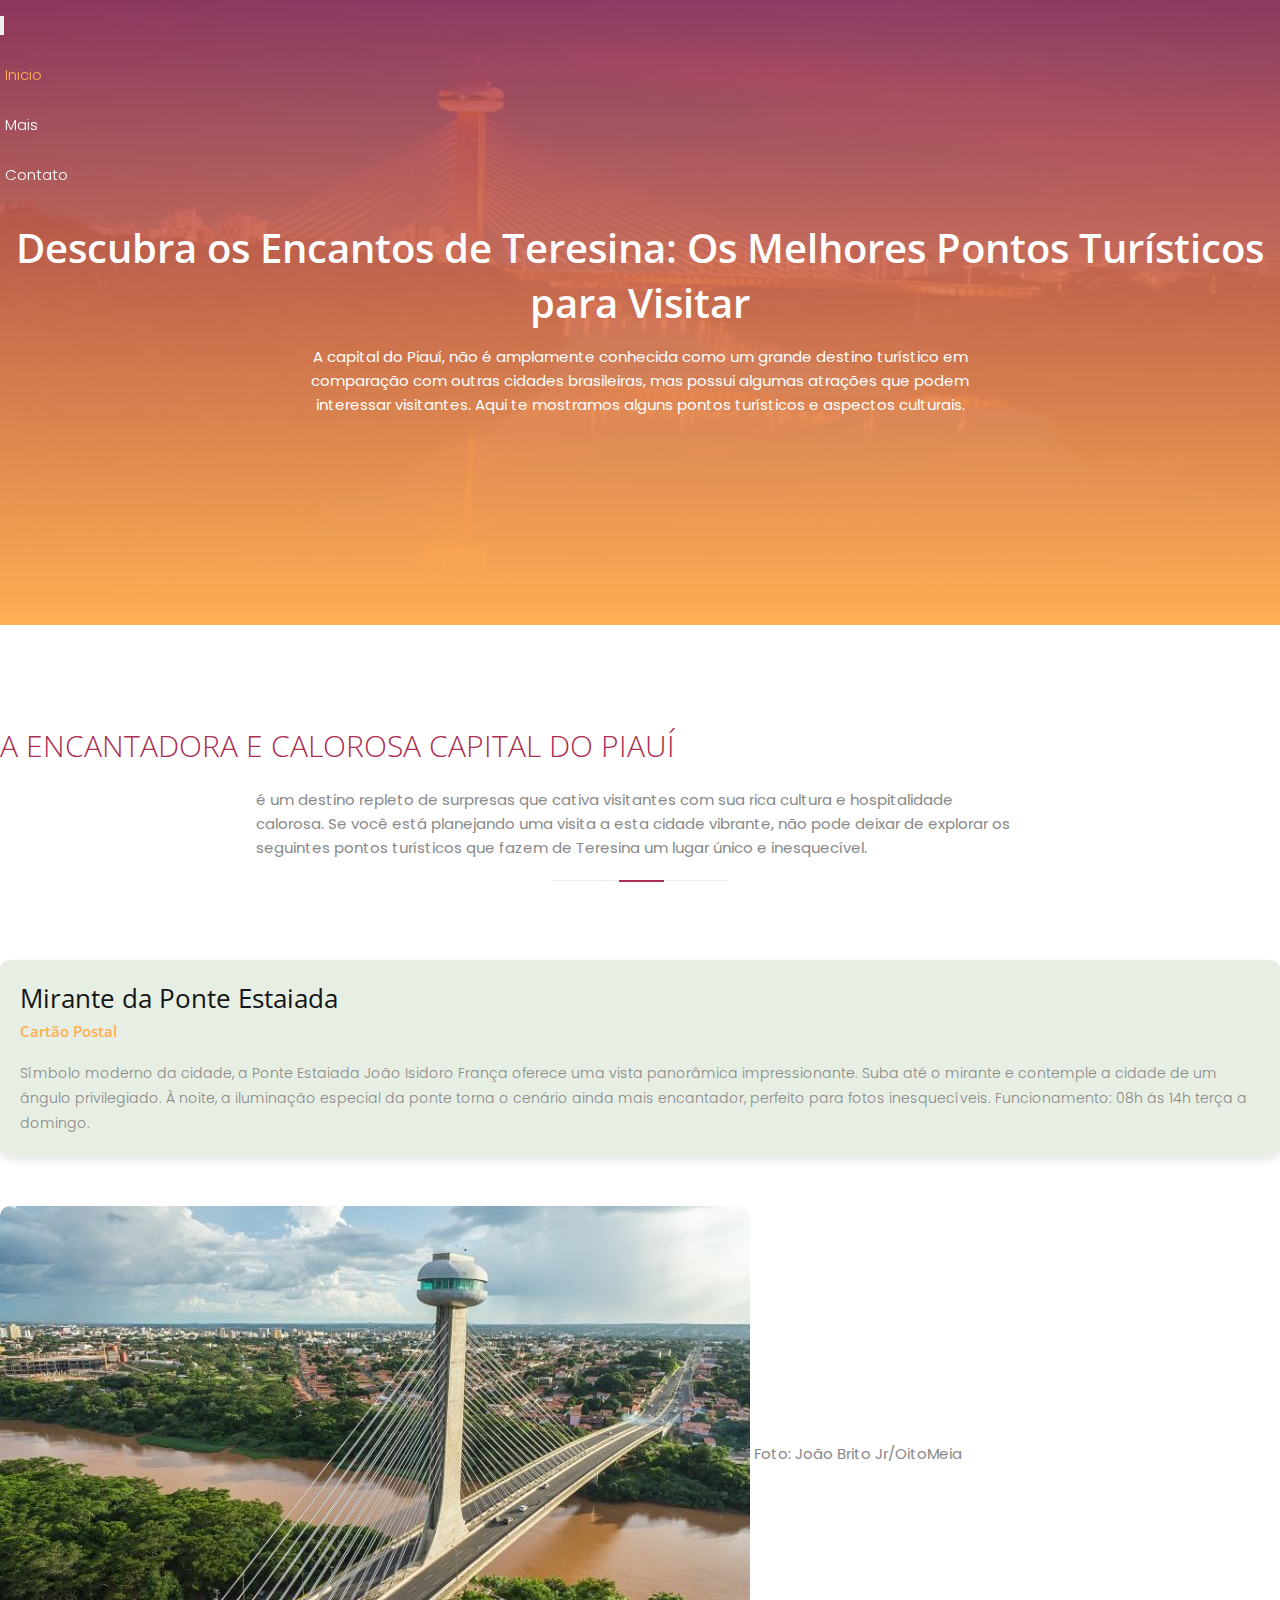
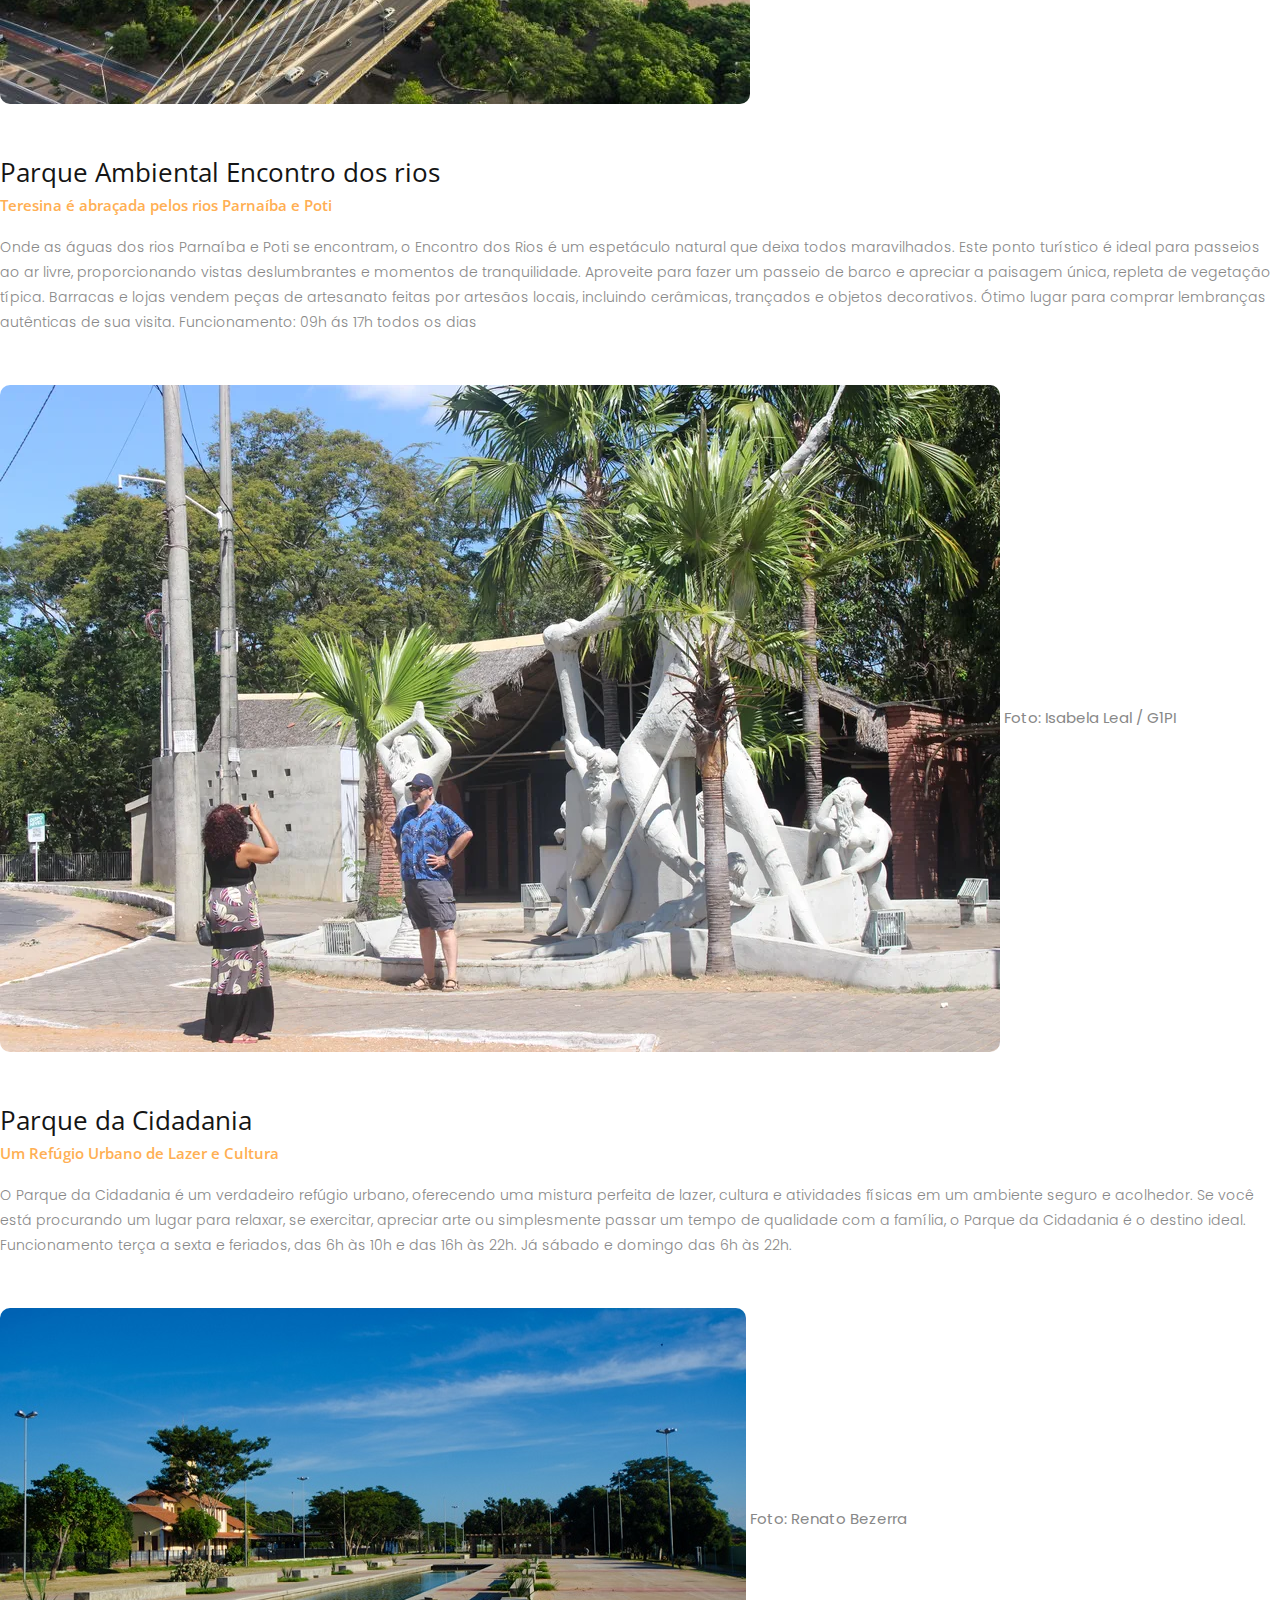
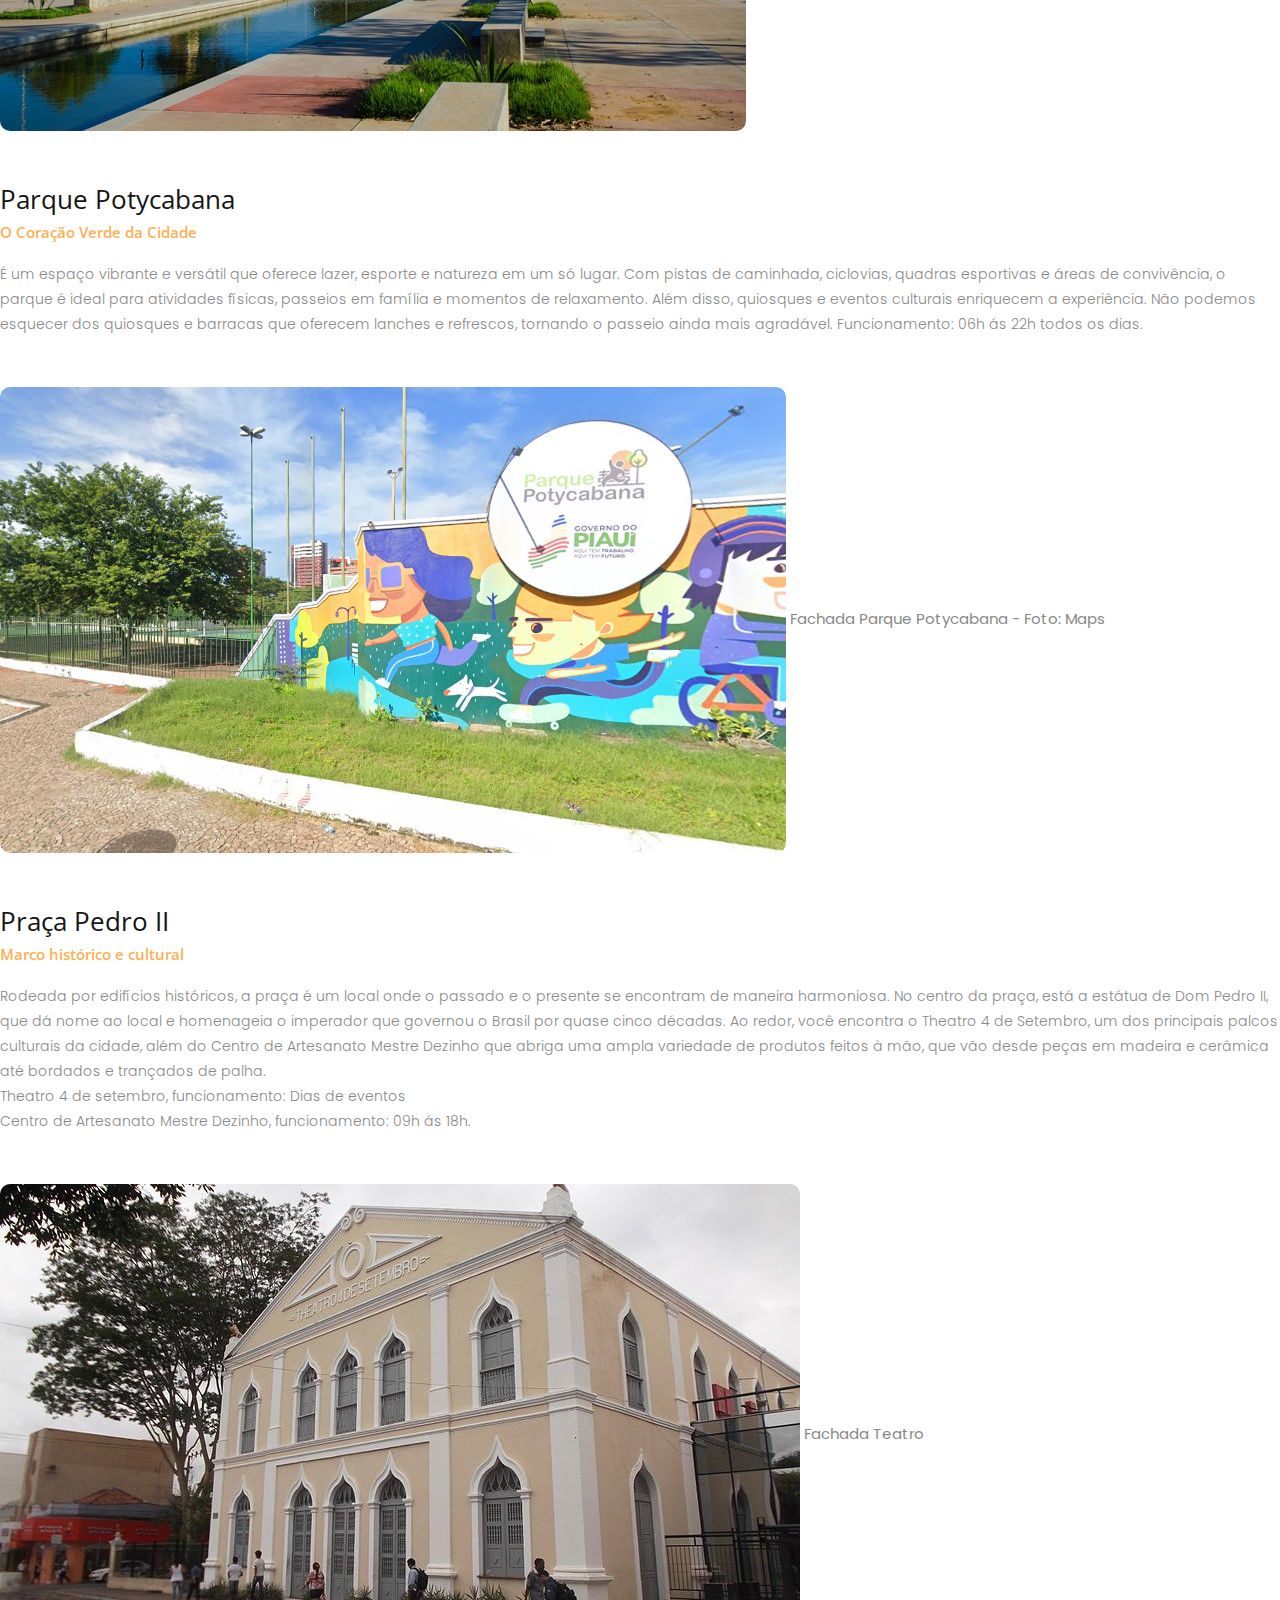
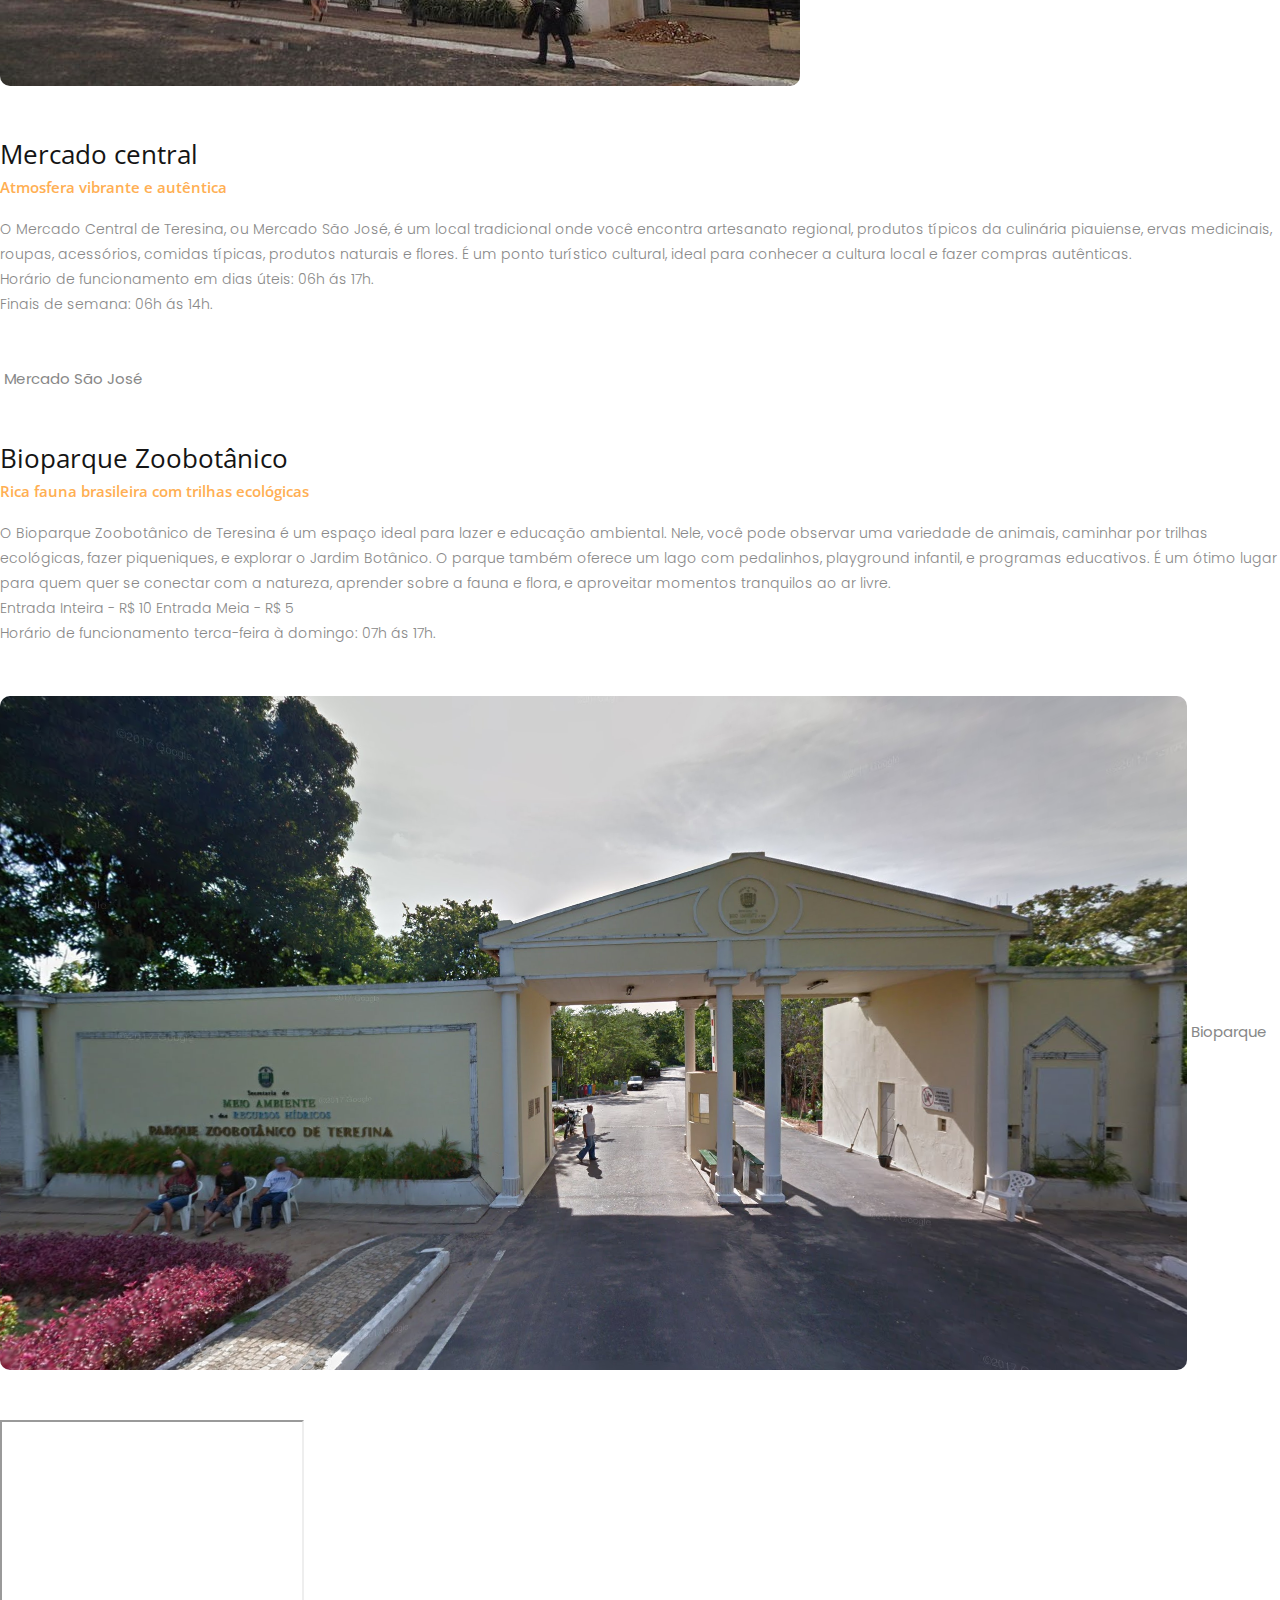
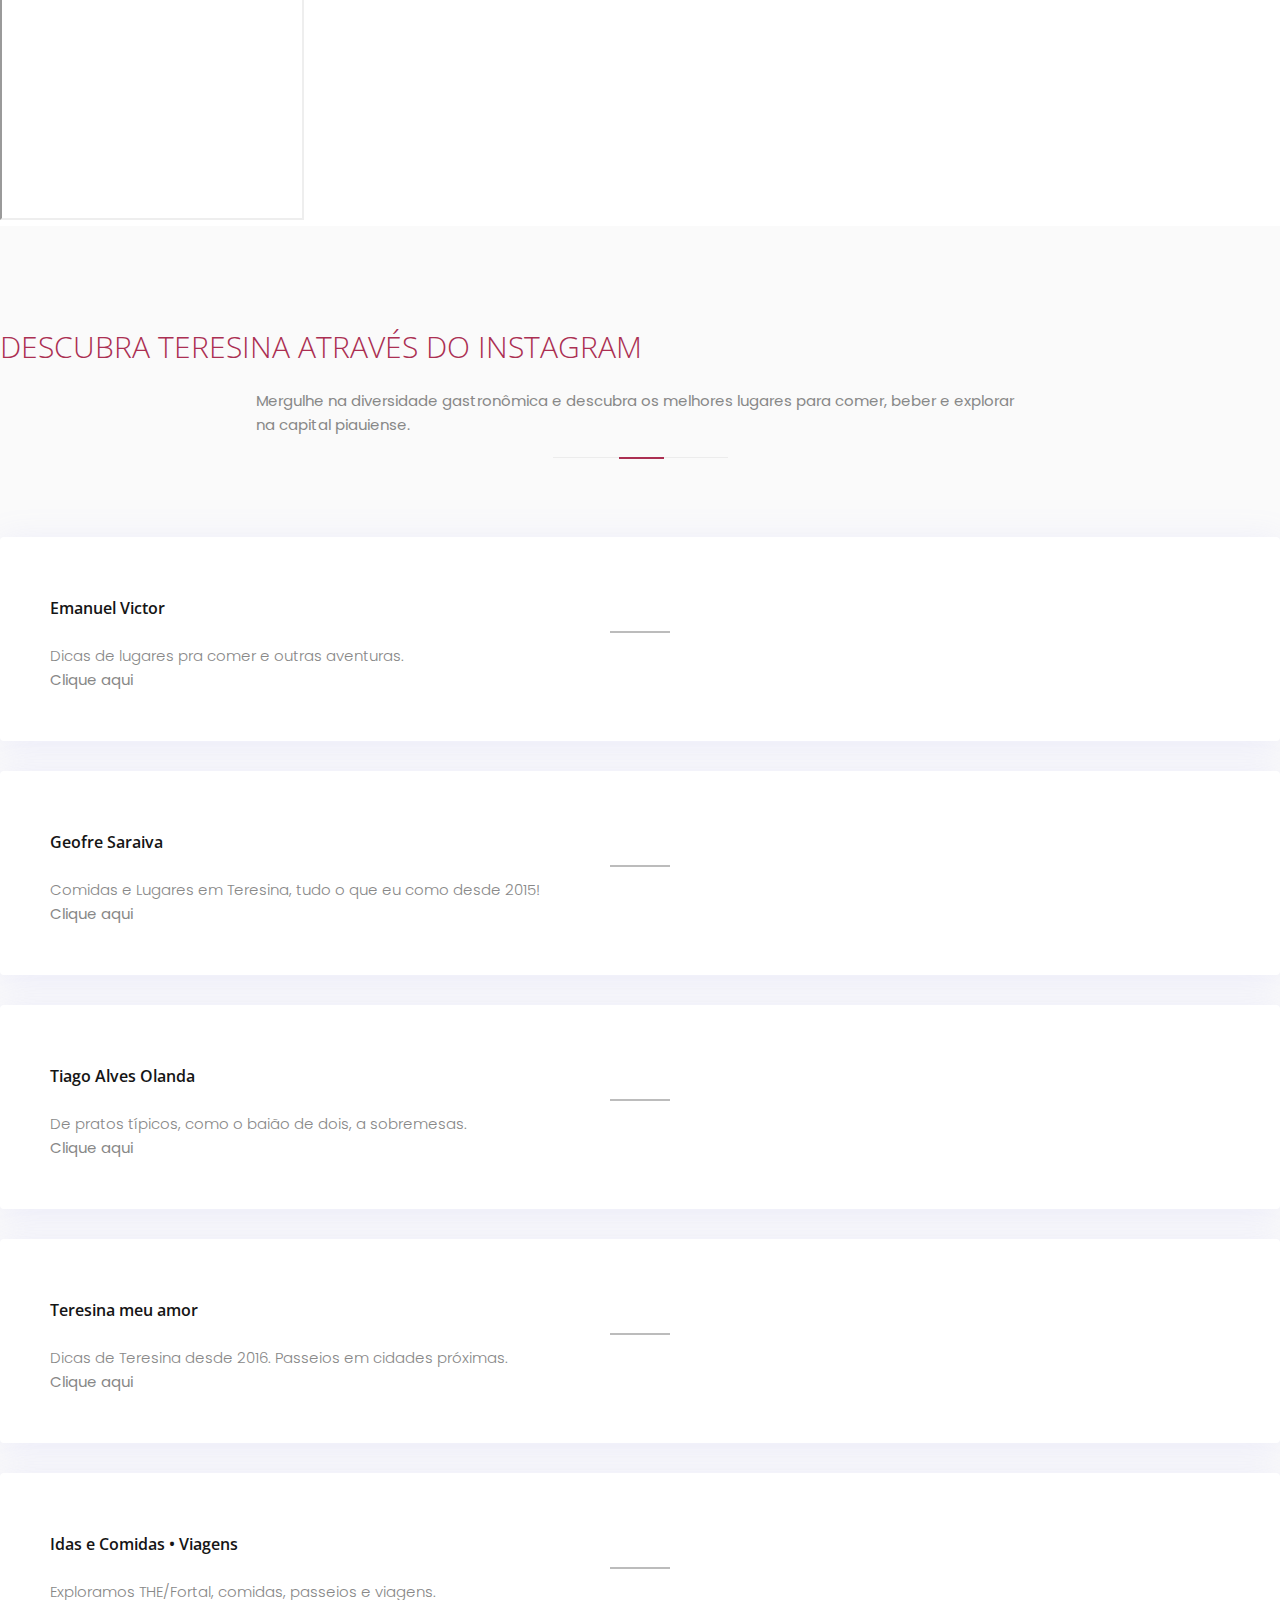
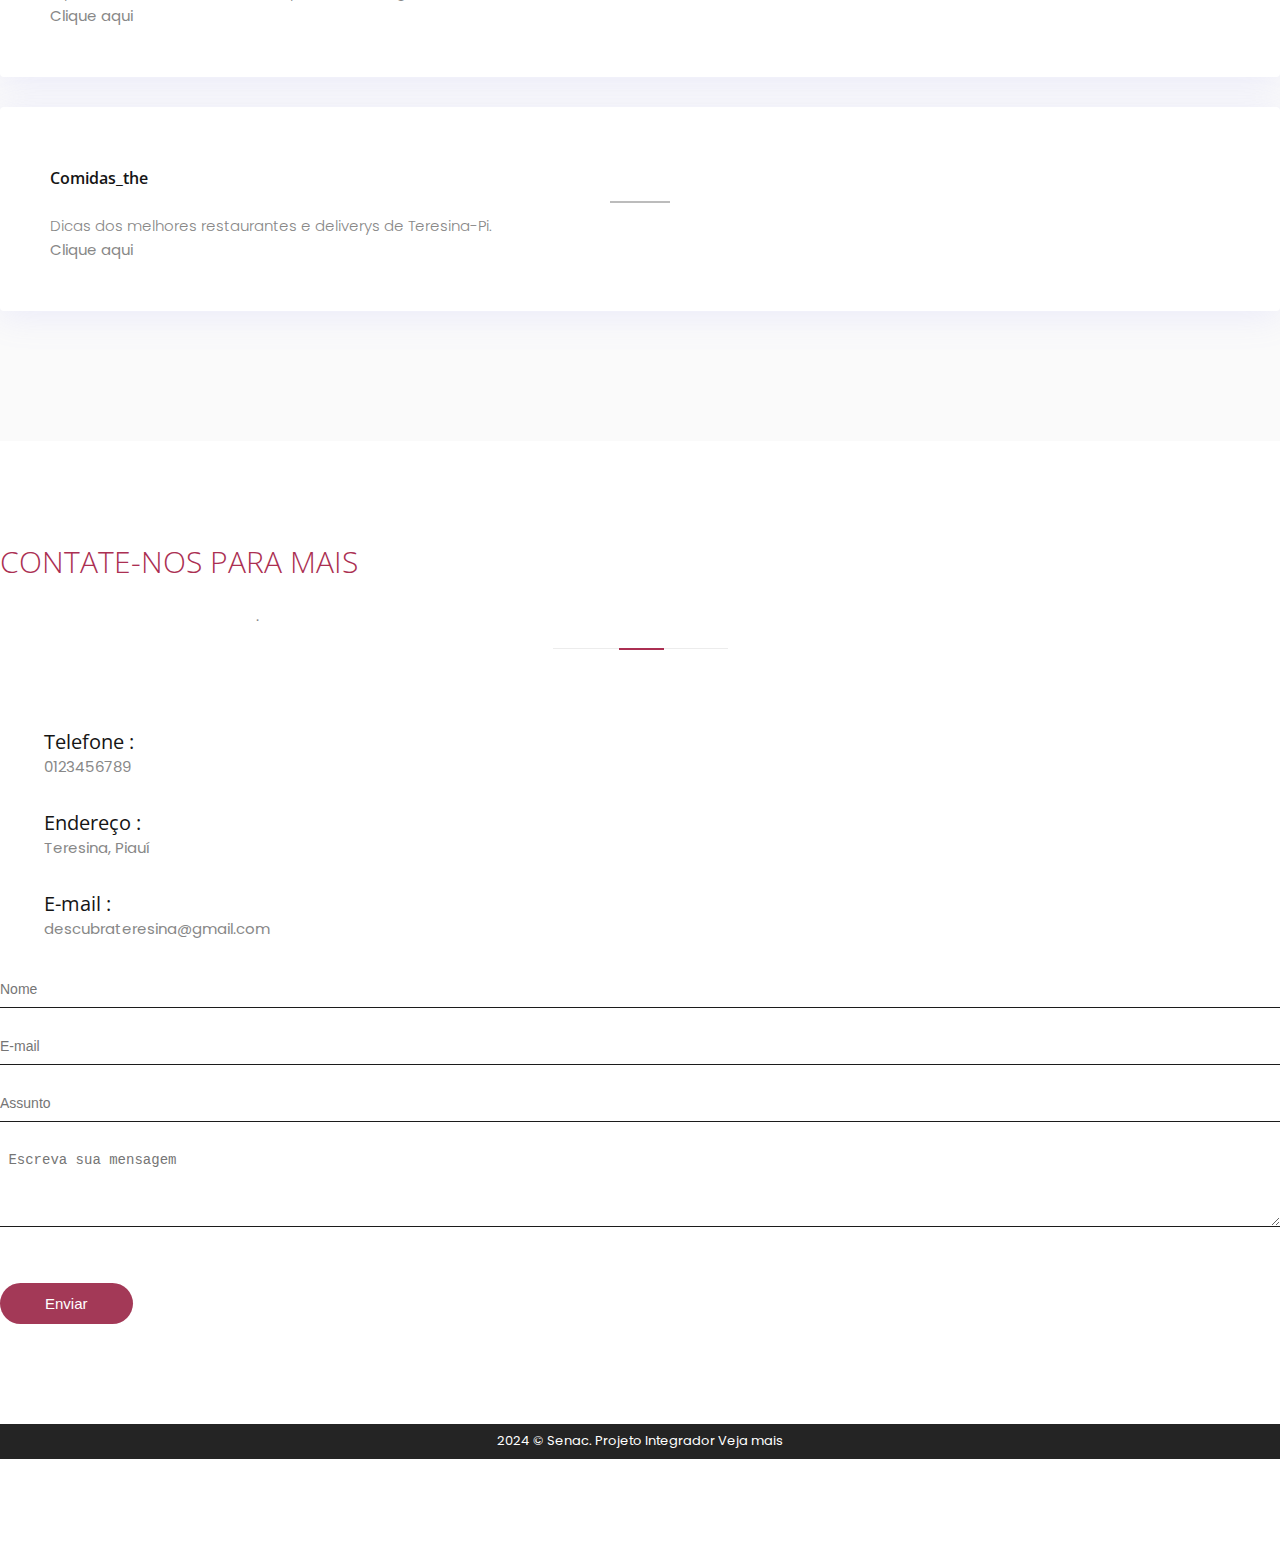
==== commit 98527166: "arredondando fotos" ====
--- a/index.html
+++ b/index.html
@@ -245,7 +245,7 @@
           <div class="icon-text">
             <h4 class="title-box">Geofre Saraiva</h4>
             <p>Comidas e Lugares em Teresina, tudo o que eu como desde 2015!</p>
-            <a href="https://www.instagram.com/comidaselugaresemteresina/">Clique aqui</a>
+            <a href="https://www.instagram.com/comidaselugaresemteresina/" target="_blankgit">Clique aqui</a>
           </div>
         </div>
       </div>
--- a/style.css
+++ b/style.css
@@ -82,6 +82,10 @@
 	line-height: 50px;
 	background: transparent;
 	z-index: 1030;
+}
+
+.img-responsive{
+	border-radius: 10px;
 }
 .navbar .active {
 	color: #ffaf53 !important;
